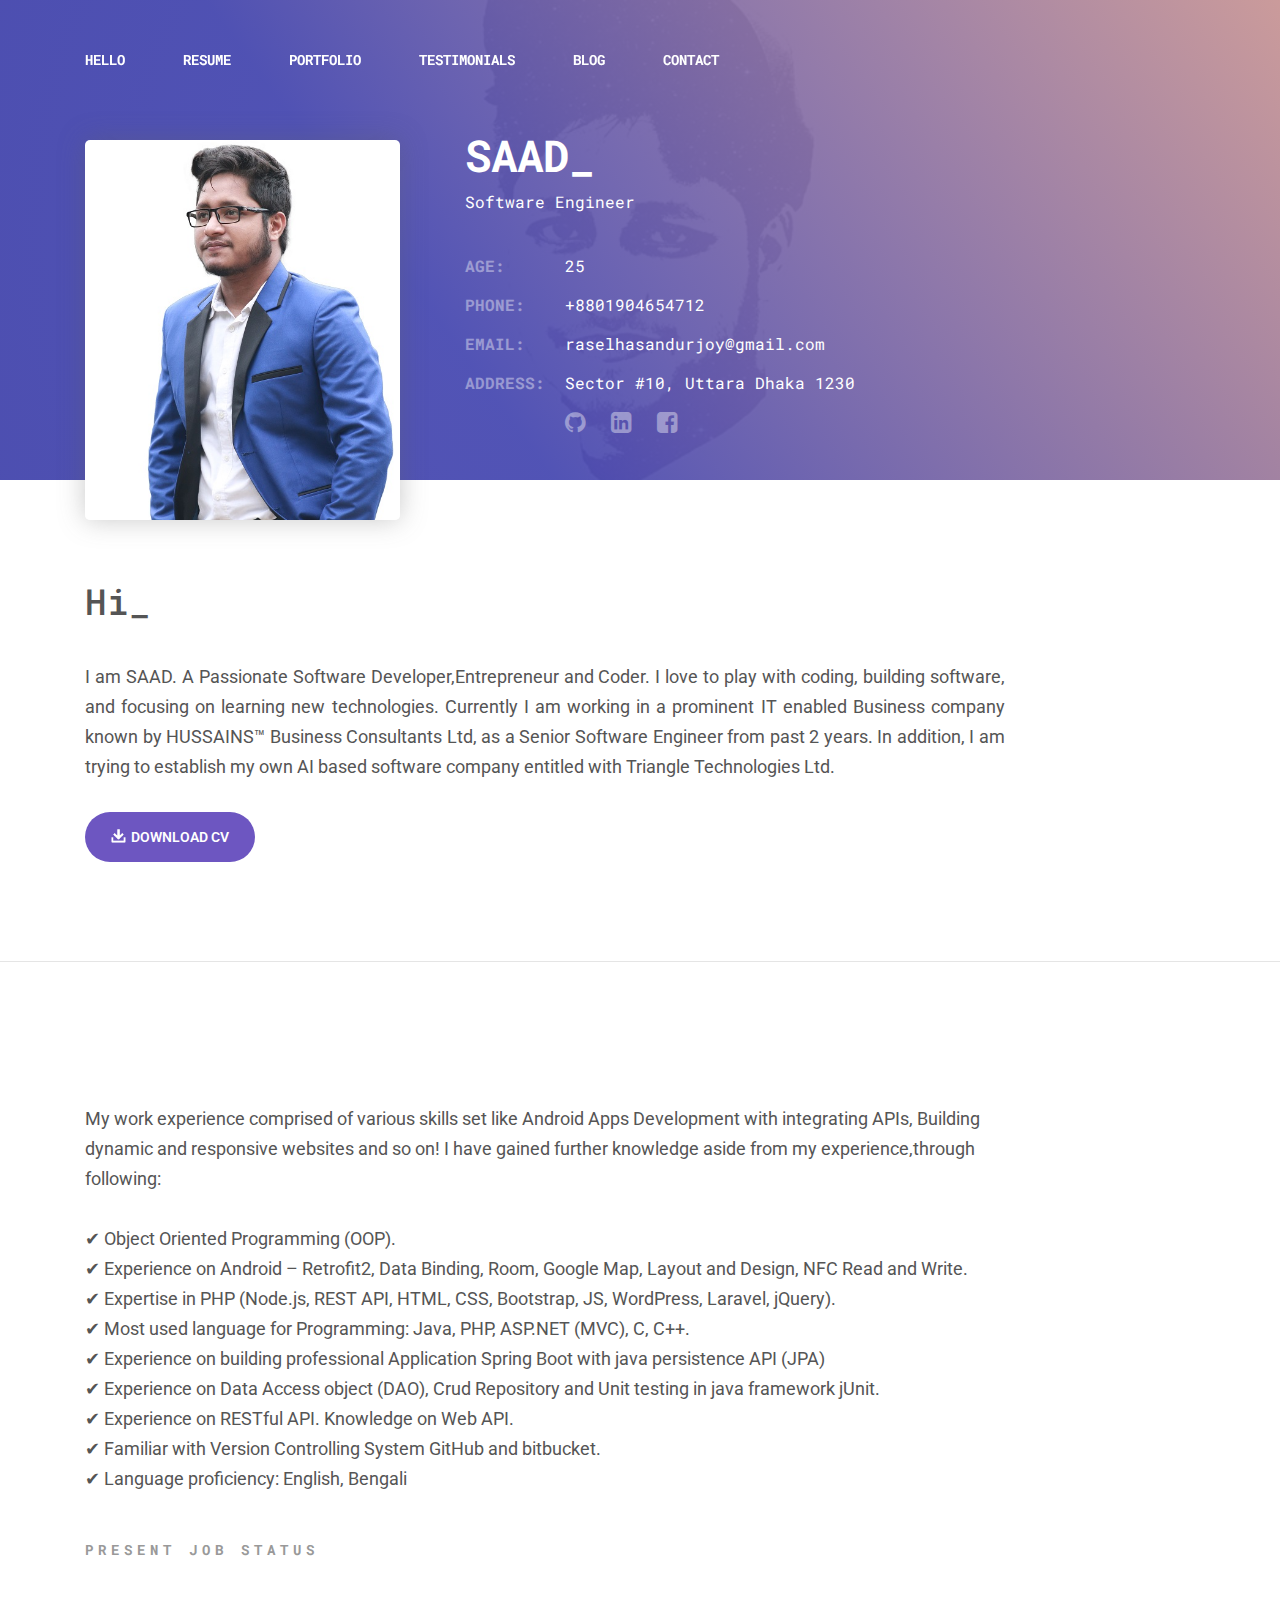
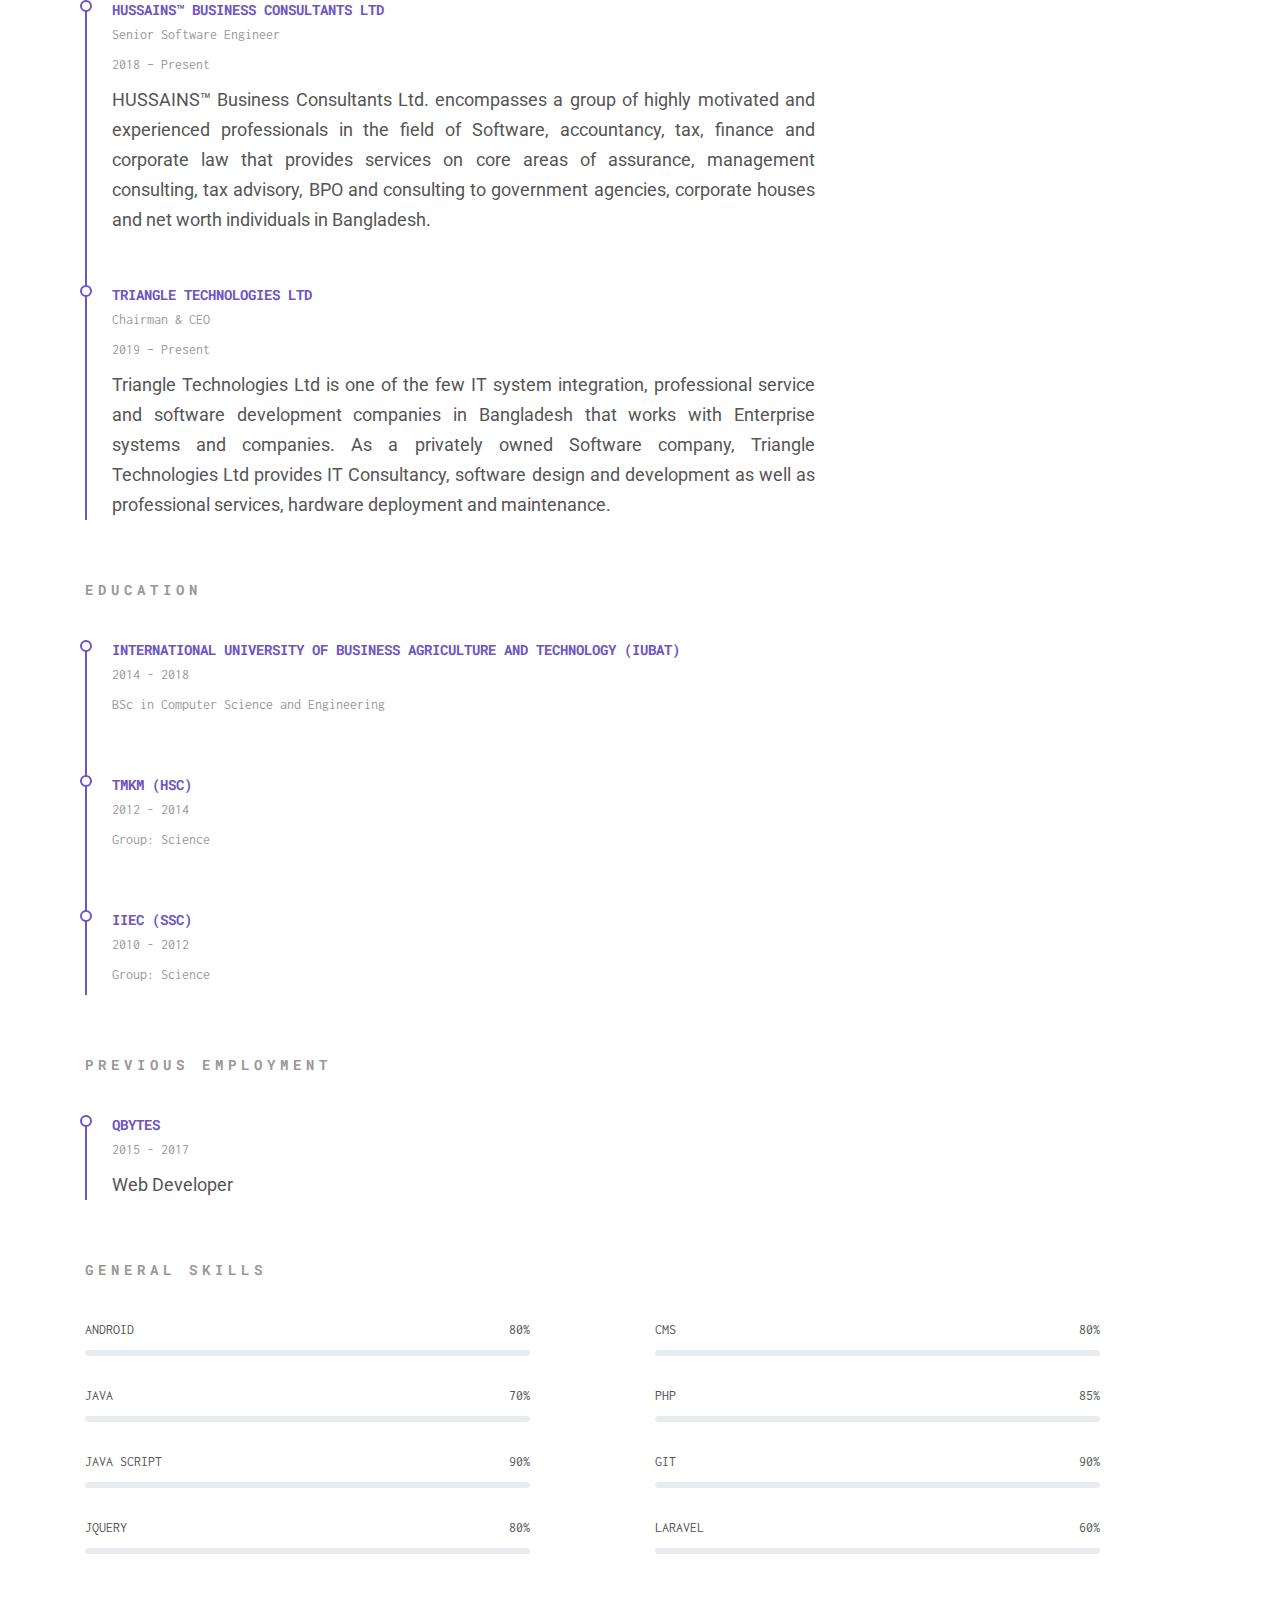
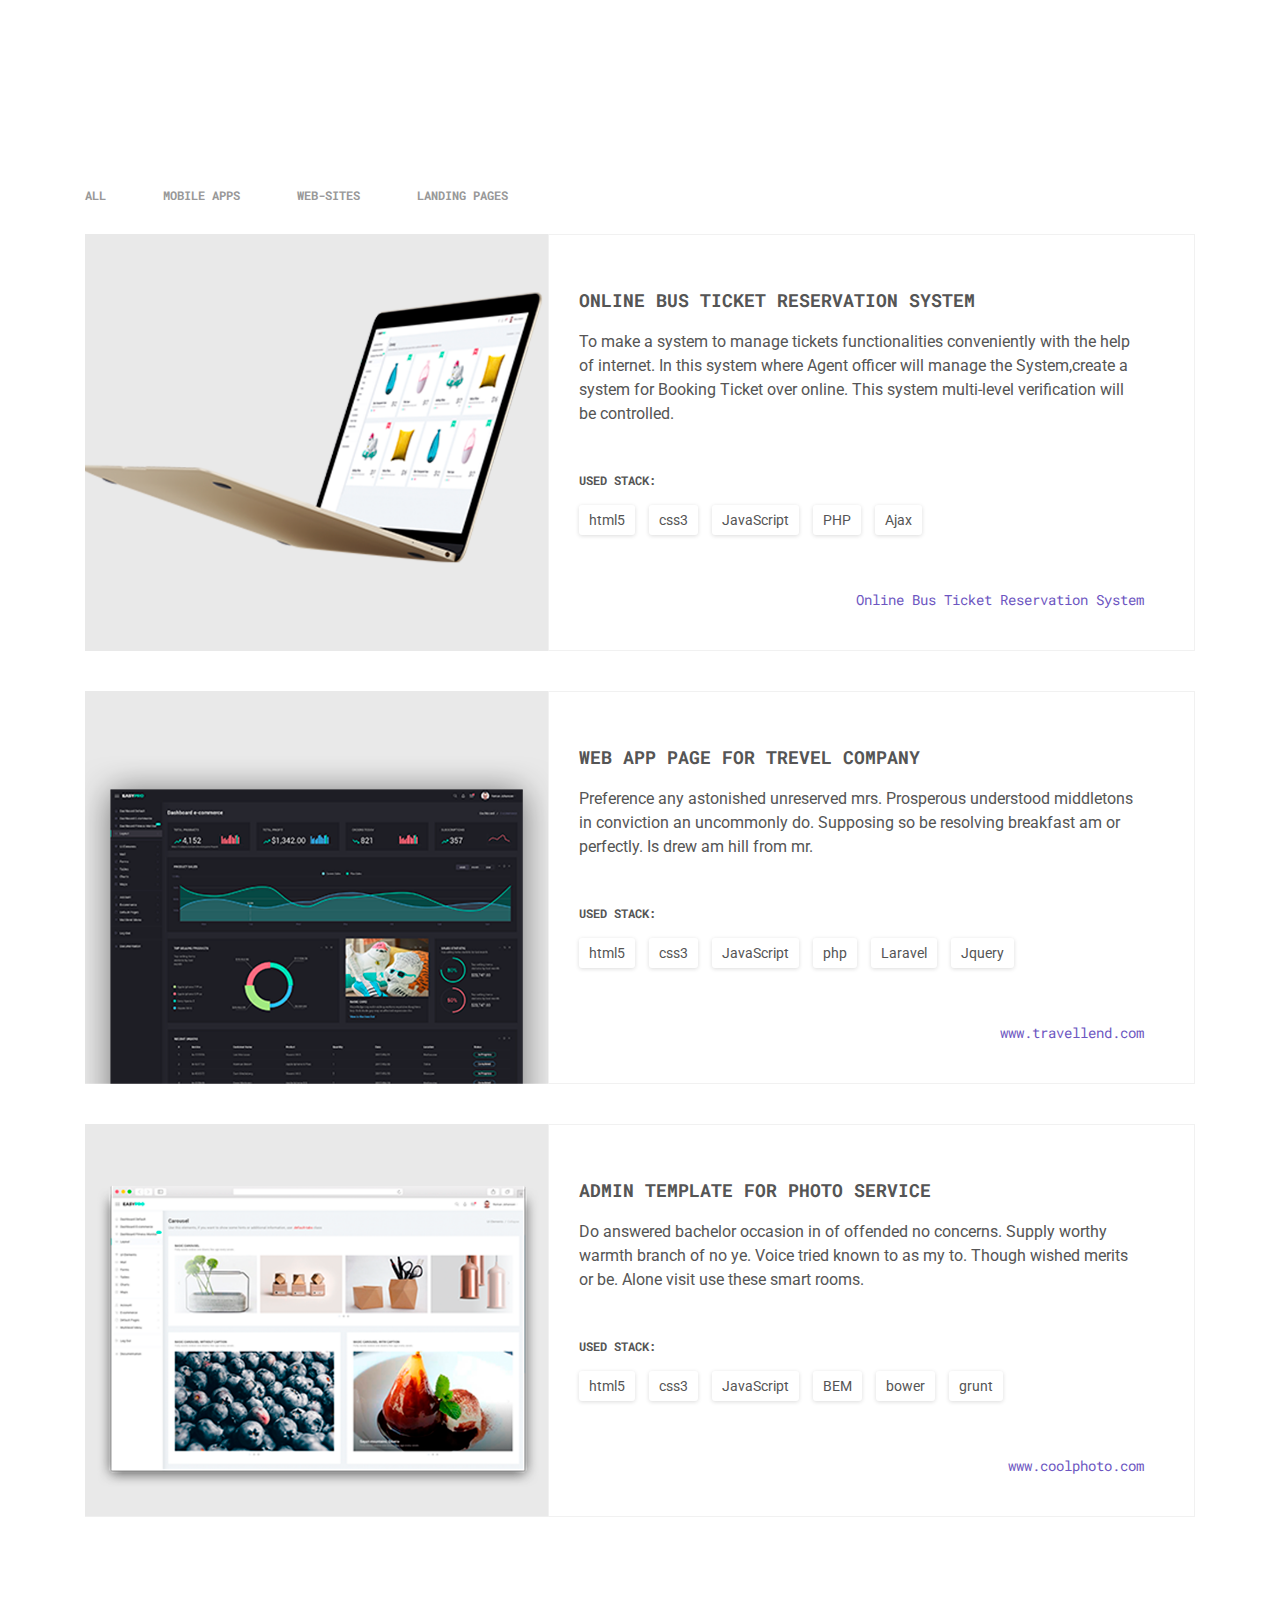
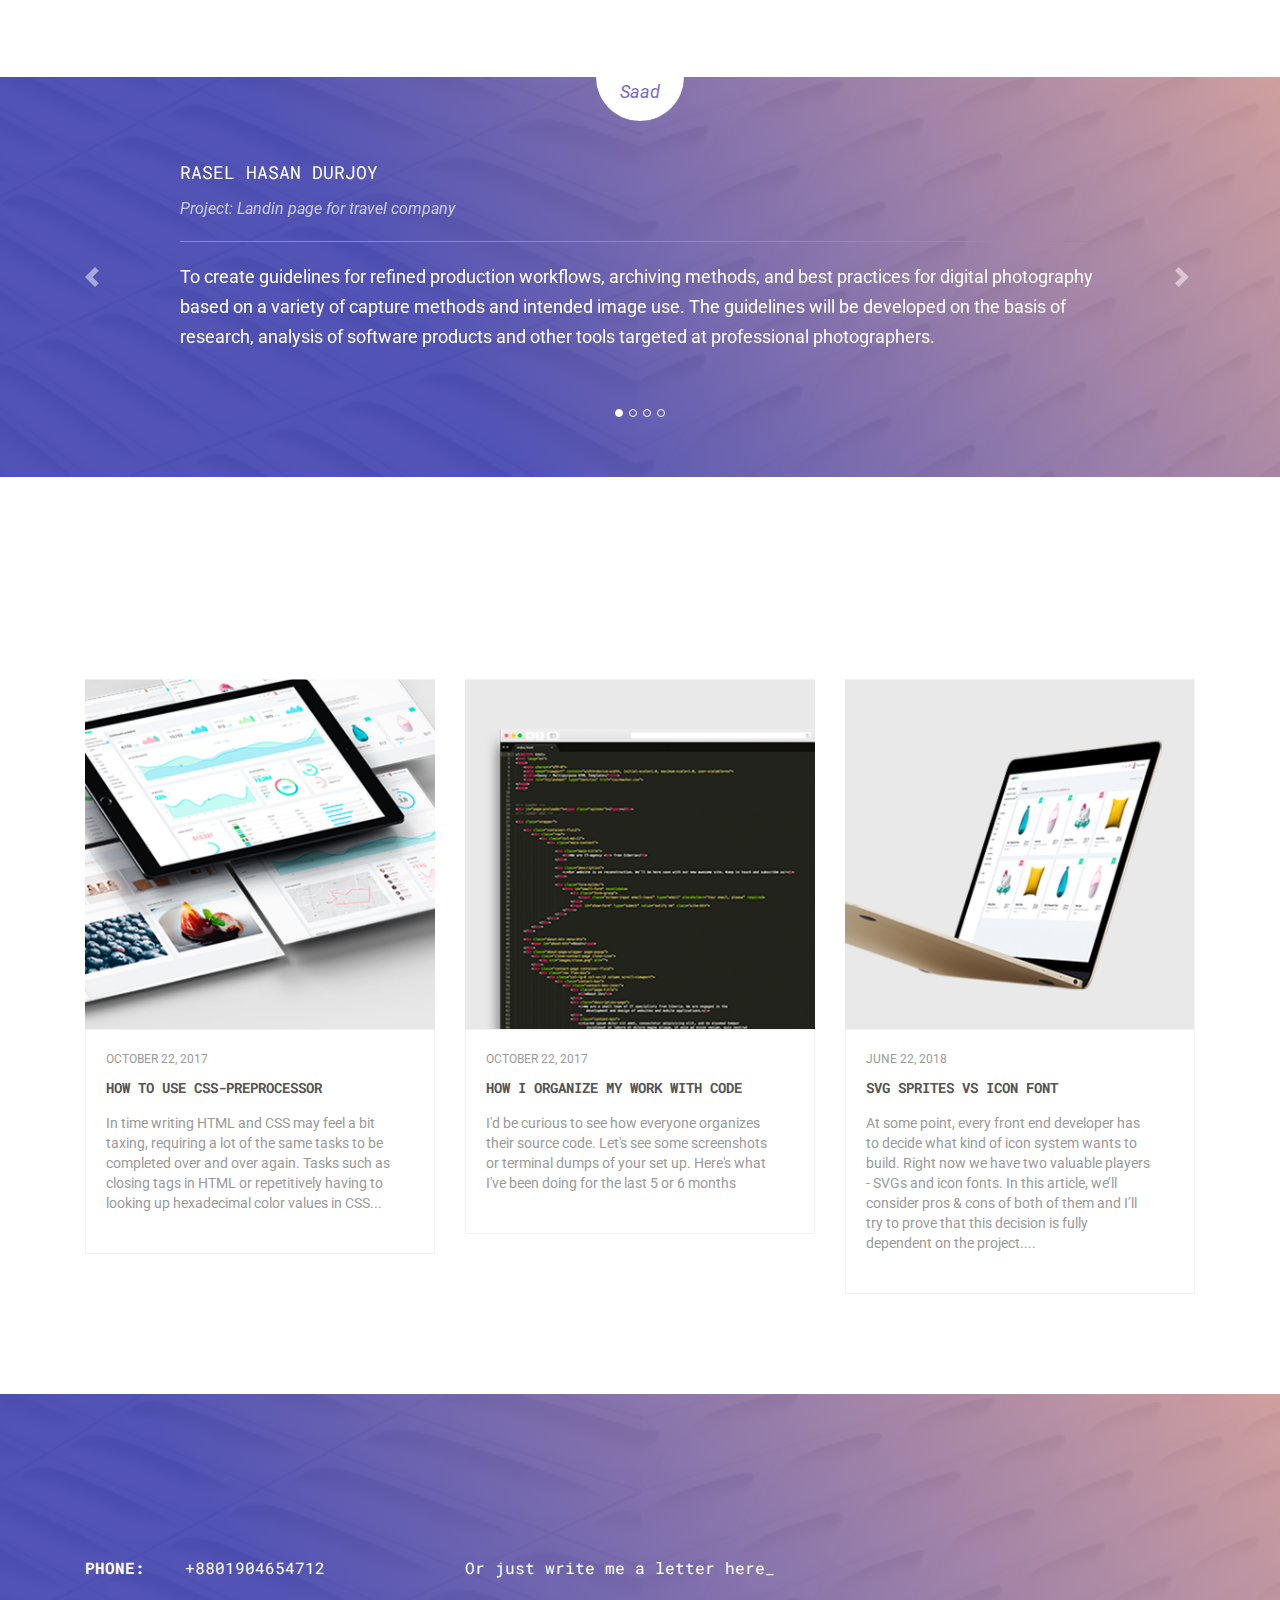
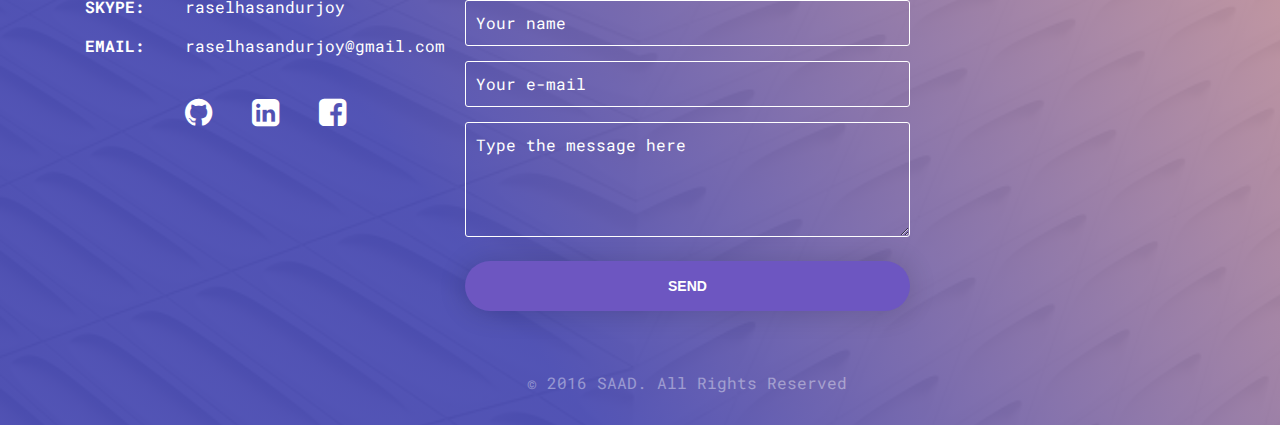
==== index.html @ 424c5dda "Final Commit 3.0" ====
<!DOCTYPE html>
<html lang="en">
<head>
  <meta charset="UTF-8" />
  <meta name="viewport" content="width=device-width, initial-scale=1.0" />
  <meta http-equiv="X-UA-Compatible" content="ie=edge" />
  <meta name="description" content="" />
  <meta name="author" content="" />
  <title>Saad || Software Engineer</title>
  <!-- for FF, Chrome, Opera -->
<link rel="icon" type="image/png" href="/assets/sad.png" sizes="16x16">
<link rel="icon" type="image/png" href="/assets/sad.png" sizes="32x32">

<!-- for IE -->
<link rel="icon" type="image/x-icon" href="/assets/sad.ico" >
<link rel="shortcut icon" type="image/x-icon" href="/assets/sad.ico"/>
  
  <style>
p.a {
  font-style: normal;
}

p.b {
  font-style: italic;
}

p.c {
  font-style: Georgia;
}
</style>
  
  <link rel="stylesheet" href="./assets/css/color.css" />
  <link href="https://fonts.googleapis.com/css?family=Roboto|Roboto+Mono|Inconsolata" rel="stylesheet" />
  <link href="https://cdn.materialdesignicons.com/2.0.46/css/materialdesignicons.min.css" rel="stylesheet" />
  <link rel="stylesheet" href="https://cdnjs.cloudflare.com/ajax/libs/font-awesome/4.7.0/css/font-awesome.min.css">
  <script type="text/javascript"> (function (d, w, c) { (w[c] = w[c] || []).push(function() { try { w.yaCounter41478434 = new Ya.Metrika({ id:41478434, clickmap:true, trackLinks:true, accurateTrackBounce:true, webvisor:true, trackHash:true }); } catch(e) { } }); var n = d.getElementsByTagName("script")[0], s = d.createElement("script"), f = function () { n.parentNode.insertBefore(s, n); }; s.type = "text/javascript"; s.async = true; s.src = "../../mc.yandex.ru/metrika/watch.js"; if (w.opera == "[object Opera]") { d.addEventListener("DOMContentLoaded", f, false); } else { f(); } })(document, window, "yandex_metrika_callbacks"); </script> <div><img src="https://mc.yandex.ru/watch/41478434" style="position:absolute; left:-9999px;" alt="" /></div>
<meta http-equiv="Content-Type" content="text/html; charset=utf-8" />




<!--Main menu-->
  <div class="menu">
    <div class="container">
      <div class="row">
        <div class="menu__wrapper d-none d-lg-block col-md-12">
          <nav class="">
            <ul>
              <li><a href="#hello">Hello</a></li>
              <li><a href="#resume">Resume</a></li>
              <li><a href="#portfolio">Portfolio</a></li>
              <li><a href="#testimonials">testimonials</a></li>
              <li><a href="#blog">blog</a></li>
              <li><a href="#contact">Contact</a></li>
            </ul>
          </nav>
        </div>
        <div class="menu__wrapper col-md-12 d-lg-none">
          <button type="button" class="menu__mobile-button">
            <span><i class="fa fa-bars" aria-hidden="true"></i></span>
          </button>
        </div>
      </div>
    </div>
  </div>
<!--Main menu-->

<!-- Mobile menu -->
  <div class="mobile-menu d-lg-none">
    <div class="container">
      <div class="mobile-menu__close">
        <span><i class="mdi mdi-close" aria-hidden="true"></i></span>
      </div>
      <nav class="mobile-menu__wrapper">
        <ul>
          <li><a href="#hello">Hello</a></li>
          <li><a href="#resume">Resume</a></li>
          <li><a href="#portfolio">Portfolio</a></li>
          <li><a href="#testimonials">testimonials</a></li>
          <li><a href="#blog">blog</a></li>
          <li><a href="#contact">Contact</a></li>
        </ul>
      </nav>
    </div>
  </div>
<!-- Mobile menu -->

<!--Header-->
  <header class="main-header" style="background-image: url(./assets/img/img_bg_header.jpg)">
    <div class="container">
      <div class="row personal-profile">
        <div class="col-md-4 personal-profile__avatar">
          <img class="" src="./assets/img/img_avatar.jpg" alt="avatar" />
        </div>
        <div class="col-md-8">
          <p class="personal-profile__name">SAAD_</p>
          <p class="personal-profile__work">Software Engineer</p>
          <div class="personal-profile__contacts">
            <dl class="contact-list contact-list__opacity-titles">
              <dt>Age:</dt>
              <dd>25</dd>
              <dt>Phone:</dt>
              <dd><a href="tel:+8801685040674">+8801904654712</a></dd>
              <dt>Email:</dt>
              <dd><a href="mailto:mail@mail.com">raselhasandurjoy@gmail.com</a></dd>
              <dt>Address:</dt>
              <dd>Sector #10, Uttara Dhaka 1230</dd>
              <dt></dt>
			  <dd><p class="personal-profile__social">
				<a href="https://github.com/raselhasandurjoy " target="_blank"><i class="fa fa-github"></i></a>
				<a href="https://www.linkedin.com/in/raselhasandurjoy" target="_blank">
				    <i class="fa fa-linkedin-square"></i></a>
				<a href="https://www.facebook.com/developer.saad" target="_blank">
				    <i class="fa fa-facebook-square"></i></a>
				</p></dd>
            </dl>
          
          </div>
         
          
        </div>
      </div>
    </div>
  </header>
<!--Header-->

<!--Hello-->
  <section id="hello" class="container section">
    <div class="row">
      <div class="col-md-10">
        <h2 id="hello_header" class="section__title">Hi_</h2>
        <p align=" justify" class="section__description">

		I am SAAD. A Passionate Software Developer,Entrepreneur and Coder. I love to play with coding, building software, and focusing on learning new technologies. Currently I am working in a prominent IT enabled Business company known by HUSSAINS™ Business Consultants Ltd, as a Senior Software Engineer from past 2 years. In addition, I am trying to establish my own AI based software company entitled with Triangle Technologies Ltd.<br>
		
		
        <br> <a href="https://drive.google.com/file/d/1i4oESObFvugRgs3lPMmR-4niO0kfoq_A/view?usp=sharing" class="section_btn site-btn"><img src="./assets/img/img_btn_icon.png" alt="" />Download CV</a>
      </div>
    </div>
  </section>
<!--Hello-->

  <hr />

<!--Resume-->
  <section id="resume" class="container section">
    <div class="row">
      <div class="col-md-10">
        <h2 id="resume_header" class="section__title">Skills Set</h2>
        <p class="section__description">
		My work experience comprised of various skills set like Android Apps Development with integrating APIs, Building dynamic and responsive websites and so on!
I have gained further knowledge aside from my experience,through following:</p>
<p class="c">
<span>&#x2714;</span> Object Oriented Programming (OOP).
<br><span>&#x2714;</span> Experience on Android – Retrofit2, Data Binding, Room, Google Map, Layout and Design, NFC Read and Write.
<br><span>&#x2714;</span> Expertise in PHP (Node.js, REST API, HTML, CSS, Bootstrap, JS, WordPress, Laravel, jQuery).
<br><span>&#x2714;</span> Most used language for Programming: Java, PHP, ASP.NET (MVC), C, C++.
<br><span>&#x2714;</span> Experience on building professional Application Spring Boot with java persistence API (JPA)
<br><span>&#x2714;</span> Experience on Data Access object (DAO), Crud Repository and Unit testing in java framework jUnit.
<br><span>&#x2714;</span> Experience on RESTful API. Knowledge on Web API.
<br><span>&#x2714;</span> Familiar with Version Controlling System GitHub and bitbucket.
<br><span>&#x2714;</span> Language proficiency: English, Bengali

        </p>
       
      </div>
    </div>
	
	 <div class="row">
      <div class="col-md-8 section__resume resume-list">
        <h3 class="resume-list_title">PRESENT JOB STATUS</h3>
        <div class="resume-list__block">
          <p class="resume-list__block-title">HUSSAINS™ BUSINESS CONSULTANTS LTD</p>
          <p class="resume-list__block-date">Senior Software Engineer</p>
          <p class="resume-list__block-date">2018 – Present</p>
		  <p align=" justify" class="c">HUSSAINS™ Business Consultants Ltd. encompasses a group of highly motivated and experienced professionals in the field of Software, accountancy, tax, finance and corporate law that provides services on core areas of assurance, management consulting, tax advisory, BPO and consulting to government agencies, corporate houses and net worth individuals in Bangladesh. </P>
        </div>
		 <div class="resume-list__block">
          <p class="resume-list__block-title">Triangle Technologies Ltd</p>
          <p class="resume-list__block-date">Chairman & CEO</p>
          <p class="resume-list__block-date">2019 – Present</p>
		  <p align=" justify" class="c">Triangle Technologies Ltd is one of the few IT system integration, professional service and software development companies in Bangladesh that works with Enterprise systems and companies. As a privately owned Software company, Triangle Technologies Ltd provides IT Consultancy, software design and development as well as professional services, hardware deployment and maintenance. </P>
        </div>
	  </div>
    </div>
	
    <div class="row">
      <div class="col-md-8 section__resume resume-list">
        <h3 class="resume-list_title">education</h3>
        <div class="resume-list__block">
          <p class="resume-list__block-title">International University of Business Agriculture and Technology (IUBAT) </p>
          <p class="resume-list__block-date">2014 - 2018</p>
          <p class="resume-list__block-date">BSc in Computer Science and Engineering</p>
        </div>
        <div class="resume-list__block">
          <p class="resume-list__block-title">TMKM (HSC)</p>
          <p class="resume-list__block-date">2012 - 2014</p>
          <p class="resume-list__block-date">Group: Science</p>
        </div>
        <div class="resume-list__block">
          <p class="resume-list__block-title">IIEC (SSC)</p>
          <p class="resume-list__block-date">2010 - 2012</p>
		  <p class="resume-list__block-date">Group: Science</p>
       
        </div>
      </div>
    </div>
    <div class="row">
      <div class="col-md-8 section__resume resume-list">
        <h3 class="resume-list_title">Previous Employment</h3>
        <div class="resume-list__block">
          <p class="resume-list__block-title">Qbytes</p>
          <p class="resume-list__block-date">2015 - 2017</p>
          <p>
			Web Developer
          </p>
        </div>
        
      </div>
    </div>
    <div class="row section__resume progress-list js-progress-list">
      <div class="col-md-12">
        <h3 class="progress-list__title">General skills</h3>
      </div>
      <div class="col-md-5 mr-auto">
        <div class="progress-list__skill">
          <p>
            <span class="progress-list__skill-title">Android</span>
            <span class="progress-list__skill-value">80%</span>
          </p>
          <div class="progress">
            <div class="progress-bar" role="progressbar" aria-valuenow="80" aria-valuemin="0" aria-valuemax="100">
            </div>
          </div>
        </div>
        <div class="progress-list__skill">
          <p>
            <span class="progress-list__skill-title">JAVA</span>
            <span class="progress-list__skill-value">70%</span>
          </p>
          <div class="progress">
            <div class="progress-bar" role="progressbar" aria-valuenow="70" aria-valuemin="0" aria-valuemax="100">
            </div>
          </div>
        </div>
        <div class="progress-list__skill">
          <p>
            <span class="progress-list__skill-title">java script</span>
            <span class="progress-list__skill-value">90%</span>
          </p>
          <div class="progress">
            <div class="progress-bar" role="progressbar" aria-valuenow="90" aria-valuemin="0" aria-valuemax="100">
            </div>
          </div>
        </div>
        <div class="progress-list__skill">
          <p>
            <span class="progress-list__skill-title">jquery</span>
            <span class="progress-list__skill-value">80%</span>
          </p>
          <div class="progress">
            <div class="progress-bar" role="progressbar" aria-valuenow="80" aria-valuemin="0" aria-valuemax="100">
            </div>
          </div>
        </div>
      </div>
      <div class="col-md-5 mr-auto">
        <div class="progress-list__skill">
          <p>
            <span class="progress-list__skill-title">CMS</span>
            <span class="progress-list__skill-value">80%</span>
          </p>
          <div class="progress">
            <div class="progress-bar" role="progressbar" aria-valuenow="80" aria-valuemin="0" aria-valuemax="100">
            </div>
          </div>
        </div>
        <div class="progress-list__skill">
          <p>
            <span class="progress-list__skill-title">PHP</span>
            <span class="progress-list__skill-value">85%</span>
          </p>
          <div class="progress">
            <div class="progress-bar" role="progressbar" aria-valuenow="60" aria-valuemin="0" aria-valuemax="100">
            </div>
          </div>
        </div>
        <div class="progress-list__skill">
          <p>
            <span class="progress-list__skill-title">git</span>
            <span class="progress-list__skill-value">90%</span>
          </p>
          <div class="progress">
            <div class="progress-bar" role="progressbar" aria-valuenow="90" aria-valuemin="0" aria-valuemax="100">
            </div>
          </div>
        </div>
        <div class="progress-list__skill">
          <p>
            <span class="progress-list__skill-title">Laravel</span>
            <span class="progress-list__skill-value">60%</span>
          </p>
          <div class="progress">
            <div class="progress-bar" role="progressbar" aria-valuenow="80" aria-valuemin="0" aria-valuemax="100">
            </div>
          </div>
        </div>
      </div>
    </div>
  </section>
<!--Resume-->

<!--Portfolio-->
  <section id="portfolio" class="container section">
    <div class="row">
      <div class="col-md-12">
        <h2 id="portfolio_header" class="section__title">My projects_</h2>
      </div>
    </div>
    <div class="row portfolio-menu">
      <div class="col-md-12">
        <nav>
          <ul>
            <li><a href="./index.html" data-portfolio-target-tag="all">all</a></li>
            <li><a href="./index.html" data-portfolio-target-tag="mobile apps">mobile apps</a></li>
            <li><a href="./index.html" data-portfolio-target-tag="web-sites">web-sites</a></li>
            <li><a href="./index.html" data-portfolio-target-tag="landing-pages">landing pages</a></li>
          </ul>
        </nav>
      </div>
    </div>
    <div class="portfolio-cards">
      <div class="row project-card" data-toggle="modal" data-target="#portfolioModal" data-portfolio-tag="web-sites">
        <div class="col-md-6 col-lg-5 project-card__img">
          <img class="" src="./assets/img/img_project_1_mono.png" alt="project-img" />
        </div>
        <div class="col-md-6 col-lg-7 project-card__info">
          <h3 class="project-card__title">Online Bus Ticket Reservation System </h3>
          <p class="project-card__description">
			To make a system to manage tickets functionalities conveniently with the help of internet.  
			In this system where Agent officer will manage the System,create a system for Booking Ticket over online. 
			    
			This system multi-level verification will be controlled.


          </p>
          <p class="project-card__stack">Used stack:</p>
          <ul class="tags">
            <li>html5</li>
            <li>css3</li>
            <li>JavaScript</li>
            <li>PHP</li>
            <li>Ajax</li>
          </ul>
          <a href=BTRS target="_blank" class="project-card__link">Online Bus Ticket Reservation System</a>
        </div>
      </div>
      <div class="row project-card" data-toggle="modal" data-target="#portfolioModal" data-portfolio-tag="mobile apps">
        <div class="col-md-6 col-lg-5 project-card__img">
          <img class="" src="./assets/img/img_project_2_mono.png" alt="project-img" />
        </div>
        <div class="col-md-6 col-lg-7 project-card__info">
          <h3 class="project-card__title">Web app page for trevel company</h3>
          <p class="project-card__description">
            Preference any astonished unreserved mrs. Prosperous understood middletons in conviction an
             uncommonly do. Supposing so be resolving breakfast am or perfectly. Is drew am hill from mr.
          </p>
          <p class="project-card__stack">Used stack:</p>
          <ul class="tags">
            <li>html5</li>
            <li>css3</li>
            <li>JavaScript</li>
            <li>php</li>
            <li>Laravel</li>
            <li>Jquery</li>
          </ul>
          <a href="#" class="project-card__link">www.travellend.com</a>
        </div>
      </div>
      <div class="row project-card" data-toggle="modal" data-target="#portfolioModal" data-portfolio-tag="landing-pages">
        <div class="col-md-6 col-lg-5 project-card__img">
        <img class="" src="./assets/img/img_project_3_mono.png" alt="project-img" />
      </div>
        <div class="col-md-6 col-lg-7 project-card__info">
        <h3 class="project-card__title">Admin template for Photo Service</h3>
        <p class="project-card__description">
          Do answered bachelor occasion in of offended no concerns. Supply worthy warmth branch of no ye.
          Voice tried known to as my to. Though wished merits or be. Alone visit use these smart rooms.
        </p>
        <p class="project-card__stack">Used stack:</p>
        <ul class="tags">
          <li>html5</li>
          <li>css3</li>
          <li>JavaScript</li>
          <li>BEM</li>
          <li>bower</li>
          <li>grunt</li>
        </ul>
        <a href="./index.html" class="project-card__link">www.coolphoto.com</a>
      </div>
      </div>
    </div>
  </section>
<!--Portfolio-->

<!--Testimonials-->
  <div id="testimonials" class="section">
    <div class="background slider-carousel" style="background-image: url(./assets/img/img_bg_main.jpg);">
      <div class="container">
        <div id="carouselTestimonials" class="carousel slide" data-ride="carousel">
          <ol class="carousel-indicators">
            <li data-target="#carouselTestimonials" data-slide-to="0" class="active"></li>
            <li data-target="#carouselTestimonials" data-slide-to="1"></li>
            <li data-target="#carouselTestimonials" data-slide-to="2"></li>
            <li data-target="#carouselTestimonials" data-slide-to="3"></li>
          </ol>
          <div class="carousel-inner" role="listbox">
            <div class="carousel-item active">
              <div class="row">
                <div class="col-md-10 col-sm-10 col-10 mr-auto ml-auto">
                  <p class="slider-carousel__title">Rasel Hasan Durjoy</p>
                  <p class="slider-carousel__caption">Project: Landin page for travel company</p>
                  <hr />
                  <p class="slider-carousel__description">To create guidelines for refined production workflows, archiving methods, 
				  and best practices for digital photography based on a variety of capture methods and intended image use. 
				  The guidelines will be developed on the basis of research, 
				  analysis of software products and other tools targeted at professional photographers. </p>
                </div>
              </div>
            </div>


            <div class="carousel-item">
              <div class="row">
                <div class="col-md-10 col-sm-10 col-10 mr-auto ml-auto">
                  <p class="slider-carousel__title">Travel</p>
                  <p class="slider-carousel__caption">Project: Landin page for travel company</p>
                  <hr />
                  <p class="slider-carousel__description">A travel agency is a private retailer or public service that provides travel 
				  and tourism related services to the public on behalf of suppliers such as activities, 
				  airlines, car rentals, cruise lines, hotels, railways, travel insurance. </p>
                </div>
              </div>
            </div>
          </div>
          <a class="carousel-control-prev" href="#testimonials" role="button" data-slide="prev">
            <span class="carousel-control-prev-icon" aria-hidden="true"></span>
            <span class="sr-only">Previous</span>
          </a>
          <a class="carousel-control-next" href="#testimonials" role="button" data-slide="next">
            <span class="carousel-control-next-icon" aria-hidden="true"></span>
            <span class="sr-only">Next</span>
          </a>
          <div class="slider-carousel__circle">
            <p><i class="" aria-hidden="true">Saad</i></p>
          </div>
        </div>
      </div>
    </div>
  </div>
<!--Testimonials-->

<!--Blog-->
  <section id="blog" class="container section">
    <div class="row">
      <div class="col-md-12">
        <h2 id="blog_header" class="section__title">Latest Posts_</h2>
      </div>
    </div>

    <div class="row post-cards">
      <div class="col-md-4">
        <a href="#">
          <div class="post-cards__card">
            <div class="post-cards__img">
              <img src="./assets/img/img_blog_1.png" alt="blog_img" />
            </div>
            <div class="post-cards__info">
              <p class="post-cards__date">October 22, 2017</p>
              <h3 class="post-cards_title">How to use css-preprocessor</h3>
              <p class="post-cards_description">In time writing HTML and CSS may feel a bit taxing, requiring a lot of the same tasks to be completed over and over again. 
			  Tasks such as closing tags in HTML or repetitively having to looking up hexadecimal color values in CSS...
              </p>
            </div>
          </div>
        </a>
      </div>
      <div class="col-md-4">
        <a href="./blog.html">
          <div class="post-cards__card">
            <div class="post-cards__img">
              <img src="./assets/img/img_blog_2.png" alt="blog_img" />
            </div>
            <div class="post-cards__info">
              <p class="post-cards__date">October 22, 2017</p>
              <h3 class="post-cards_title">How I organize my work with code</h3>
              <p class="post-cards_description">I'd be curious to see how everyone organizes their source code.

Let's see some screenshots or terminal dumps of your set up.

Here's what I've been doing for the last 5 or 6 months
              </p>
            </div>
          </div>
        </a>
      </div>
      <div class="col-md-4">
        <a href="./blog.html">
          <div class="post-cards__card">
            <div class="post-cards__img">
              <img src="./assets/img/img_blog_3.png" alt="blog_img" />
            </div>
            <div class="post-cards__info">
              <p class="post-cards__date">June 22, 2018</p>
              <h3 class="post-cards_title">SVG sprites vs Icon Font</h3>
              <p class="post-cards_description">At some point, every front end developer has to decide what kind of icon system wants to build. Right now we have two valuable players - SVGs and icon fonts. In this article, 
			  we’ll consider pros & cons of both of them and I’ll try to prove that this decision is fully dependent on the project.... 
              </p>
            </div>
          </div>
        </a>
      </div>
    </div>
  </section>
<!--Blog-->

<!--Contact-->
  <div class="background" style="background-image: url(./assets/img/img_bg_main.jpg)">
    <div id="contact" class="container section">
      <div class="row">
        <div class="col-md-12">
          <p id="contacts_header" class="section__title">Get in touch_</p>
        </div>
      </div>
      <div class="row contacts">
        <div class="col-md-5 col-lg-4">
          <div class="contacts__list">
            <dl class="contact-list">
              <dt>Phone:</dt>
              <dd><a href="tel:01685040674">+8801904654712</a></dd>
              <dt>Skype:</dt>
              <dd><a href="skype:Md Rasel">raselhasandurjoy</a></dd>
              <dt>Email:</dt>
              <dd><a href="mailto:raselhasandurjoy@gail.com">raselhasandurjoy@gmail.com</a></dd> <br>
              <dt></dt>
              <dd>           <div class="contacts__social">
            <p class="personal-profile__social">
           <a href="https://github.com/raselhasandurjoy " target="_blank"><i class="fa fa-github fa-2x"></i></a>&nbsp;
          &nbsp;  <a href="https://www.linkedin.com/in/raselhasandurjoy" target="_blank">
                <i class="fa fa-linkedin-square fa-2x"></i></a>&nbsp;
           &nbsp; <a href="https://www.facebook.com/raselhasandurjoy" target="_blank">
                <i class="fa fa-facebook-square fa-2x"></i></a>
          </p>
          </div></dd>
            </dl>
          </div>

        </div>
        <div class="col-md-7 col-lg-5">
          <div class="contacts__form">
            <p class="contacts__form-title">Or just write me a letter here_</p>
            <form class="js-form" >
              <div class="form-group">
                <input class="form-field js-field-name" type="text" placeholder="Your name" required="" />
                <span class="form-validation"></span>
                <span class="form-invalid-icon"><i class="mdi mdi-close" aria-hidden="true"></i></span>
              </div>
              <div class="form-group">
                <input class="form-field js-field-email" type="email" placeholder="Your e-mail" required="" />
                <span class="form-validation"></span>
                <span class="form-invalid-icon"><i class="mdi mdi-close" aria-hidden="true"></i></span>
              </div>
              <div class="form-group">
                <textarea class="form-field js-field-message" placeholder="Type the message here" required=""></textarea>
                <span class="form-validation"></span>
                <span class="form-invalid-icon"><i class="mdi mdi-close" aria-hidden="true"></i></span>
              </div>
              <button class="site-btn site-btn--form" type="submit" value="Send">Send</button>
            </form>
          </div>
          <div class="footer">
            <p>© 2016 SAAD. All Rights Reserved</p>
          </div>
        </div>
      </div>
    </div>
  </div>
<!--Contact-->

<!-- Portfolio Modal -->
  <div class="modal fade portfolio-modal" id="portfolioModal" tabindex="-1" role="dialog" aria-hidden="true">
  <div class="modal-dialog modal-lg" role="document">
    <div class="modal-content">
      <div class="modal-header">
        <button type="button" class="close" data-dismiss="modal" aria-label="Close">
          <span aria-hidden="true">&times;</span>
        </button>
      </div>
      <div class="modal-body col-md-11 col-lg-9 ml-auto mr-auto">
        <p class="portfolio-modal__title">Online Bus Reservation System</p>
        <img class="portfolio-modal__img" src="./assets/img/img_project_1_mono.png" alt="modal_img" />
        <p class="portfolio-modal__description">
         
        </p>

        <div class="portfolio-modal__stack">
          <p class="portfolio-modal__stack-title">Using stack:</p>
          <ul class="tags">
            <li>html5</li>
            <li>css3</li>
            <li>JavaScript</li>
            <li>bower</li>
            <li>grunt</li>
          </ul>
        </div>
      </div>
    </div>
  </div>
</div>
<!-- Portfolio Modal -->

  <script src="./assets/js/jquery-2.2.4.min.js"></script>
  <script src="./assets/js/popper.min.js"></script>
  <script src="./assets/js/bootstrap.min.js"></script>
  <script src="./assets/js/menu.js"></script>
  <script src="./assets/js/jquery.waypoints.js"></script>
  <script src="./assets/js/progress-list.js"></script>
  <script src="./assets/js/section.js"></script>
  <script src="./assets/js/portfolio-filter.js"></script>
  <script src="./assets/js/slider-carousel.js"></script>
  <script src="./assets/js/mobile-menu.js"></script>
  <script src="./assets/js/contacts.js"></script>
  <script src="./assets/js/mbclicker.min.js"></script>
  <script src="./assets/js/site-btn.js"></script>
  <script src="./assets/js/style-switcher.js"></script>

<script>
    $(document).ready(function(){ 
	$('body').find('img[src$="https://cdn.rawgit.com/000webhost/logo/e9bd13f7/footer-powered-by-000webhost-white2.png"]').remove();
    }); 
</script>

</html>
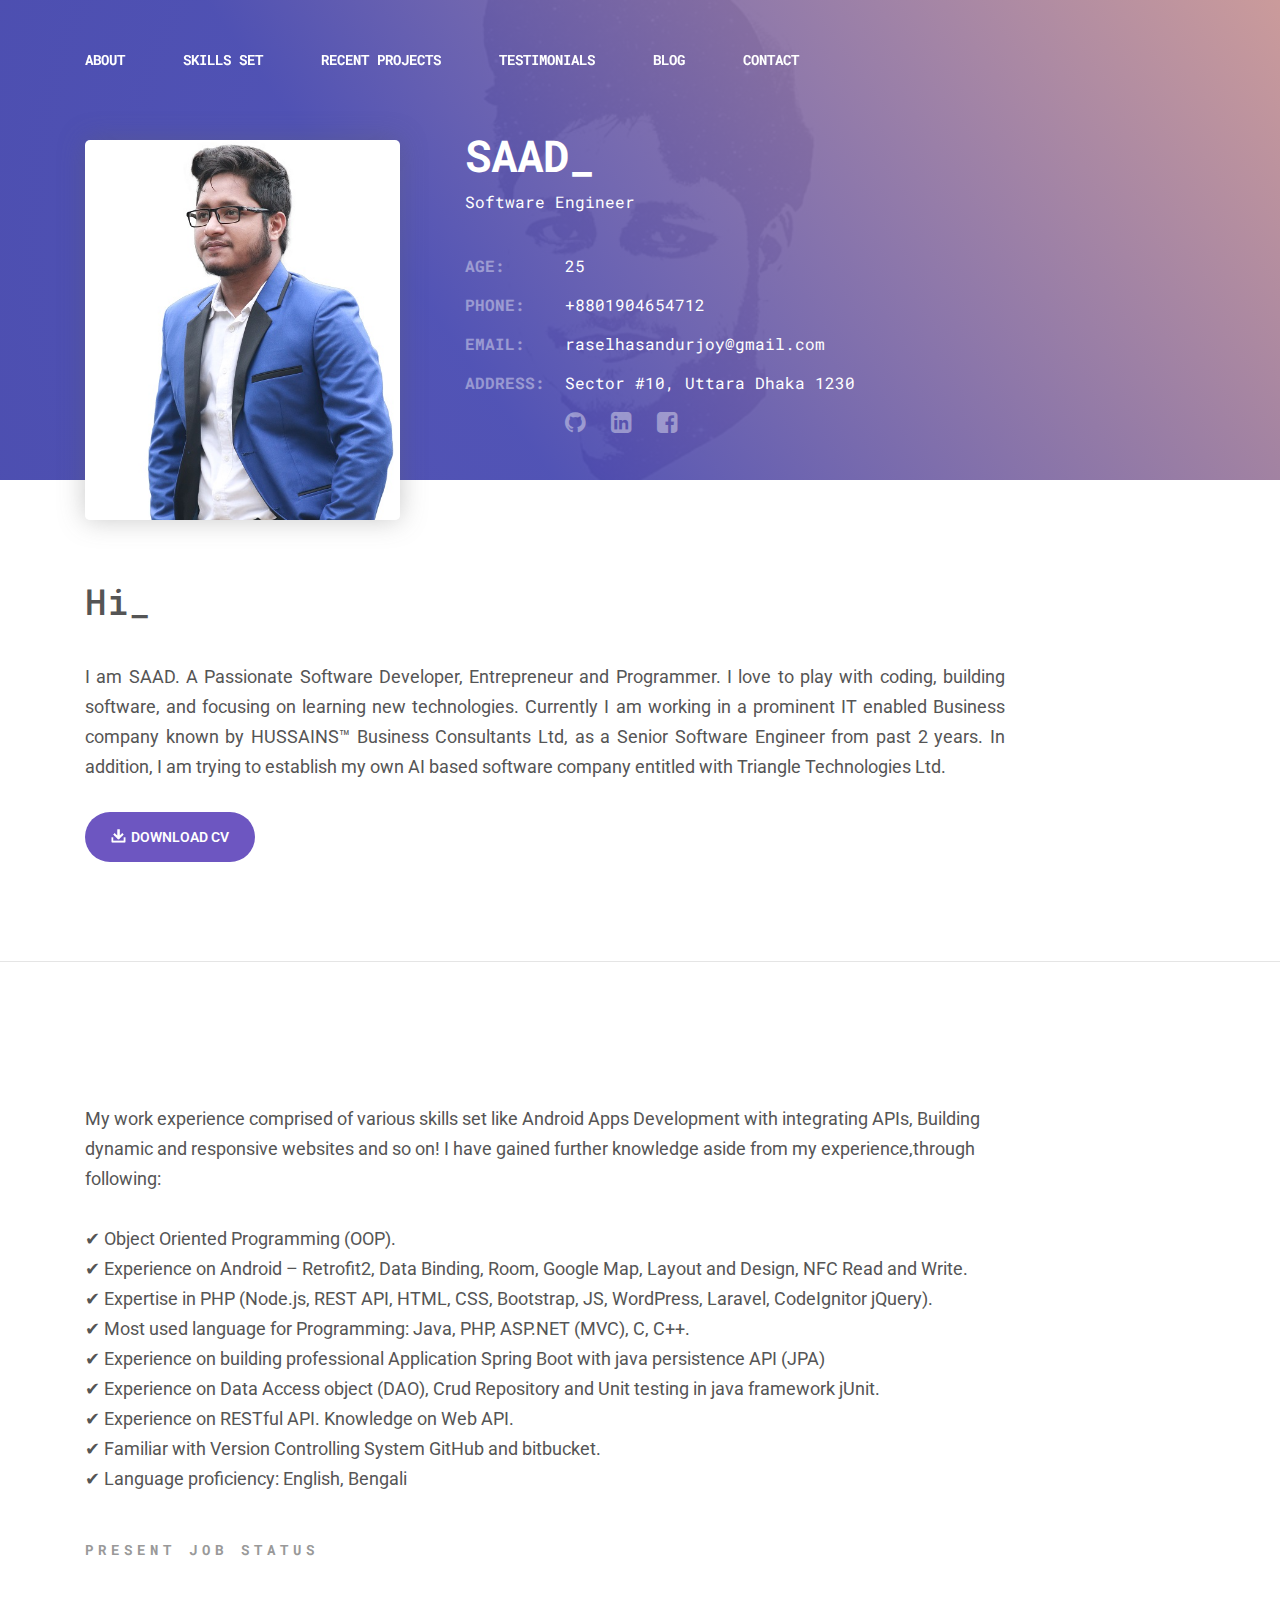
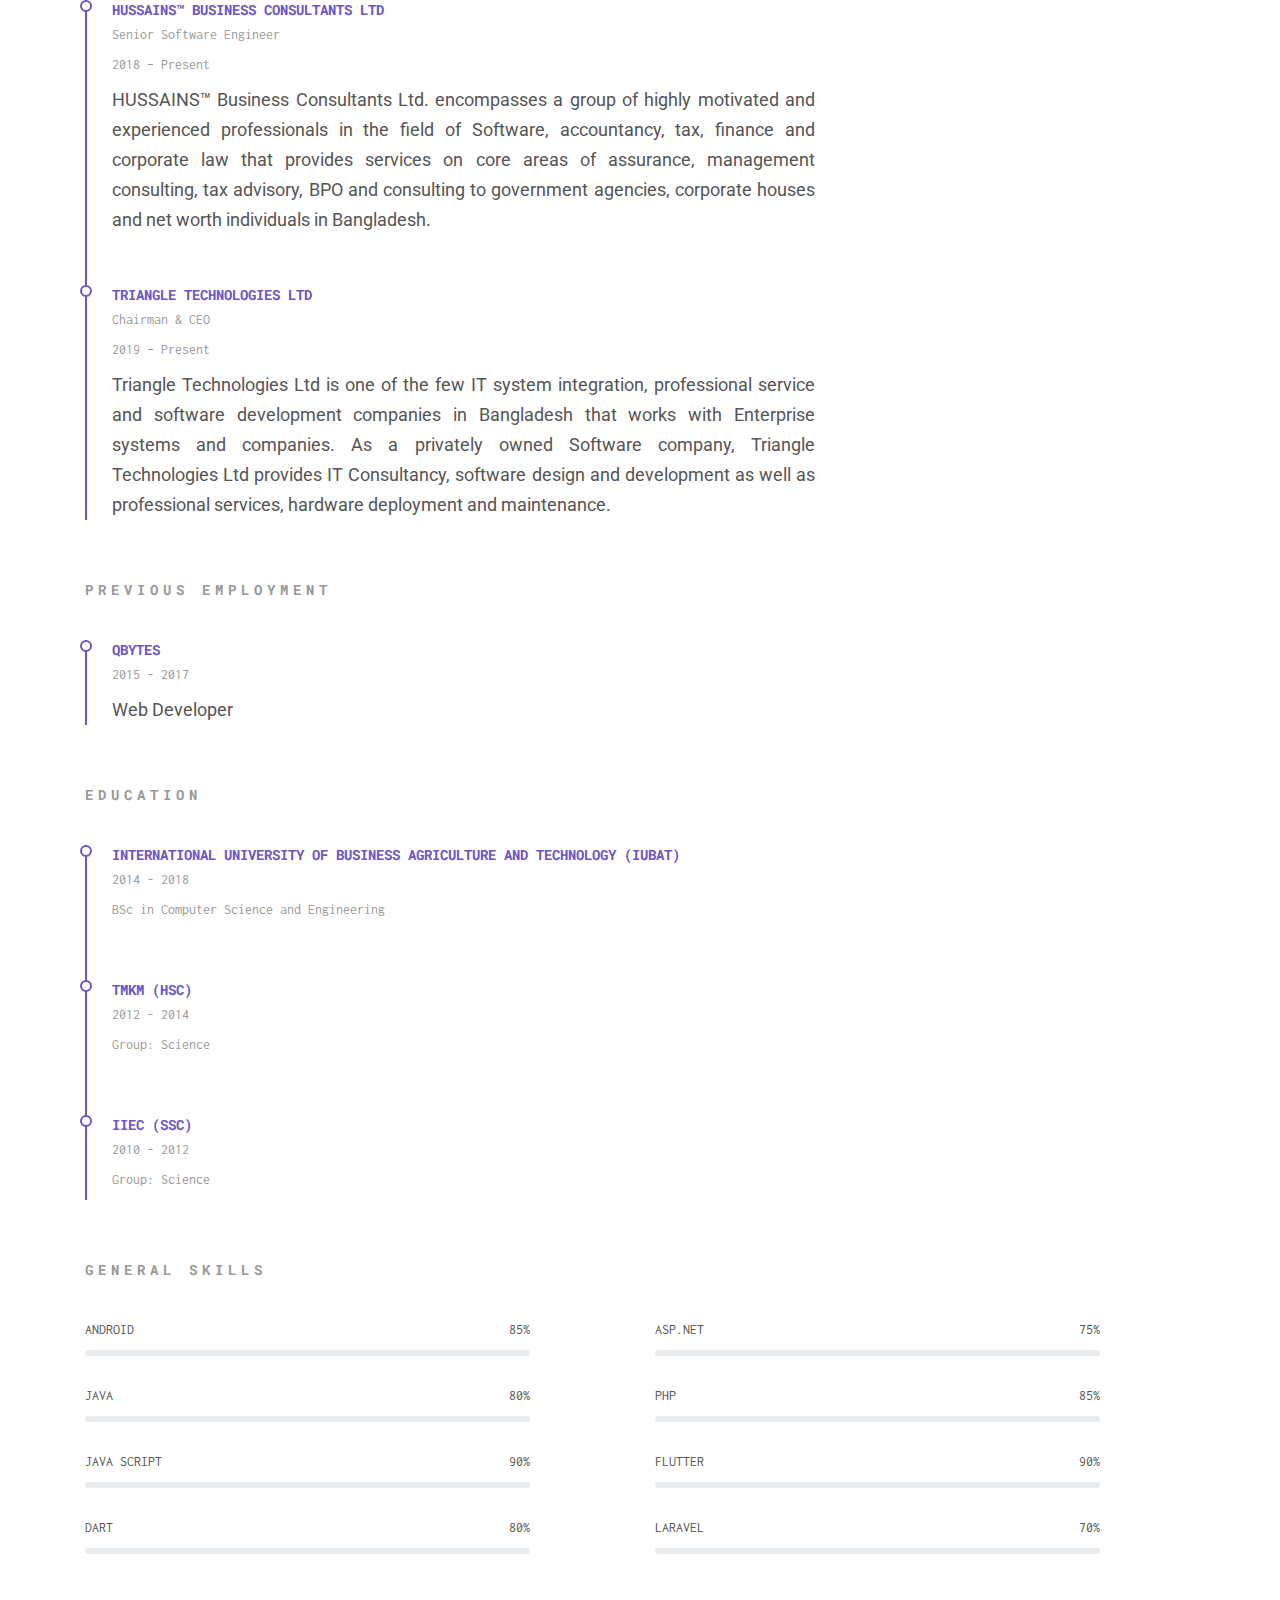
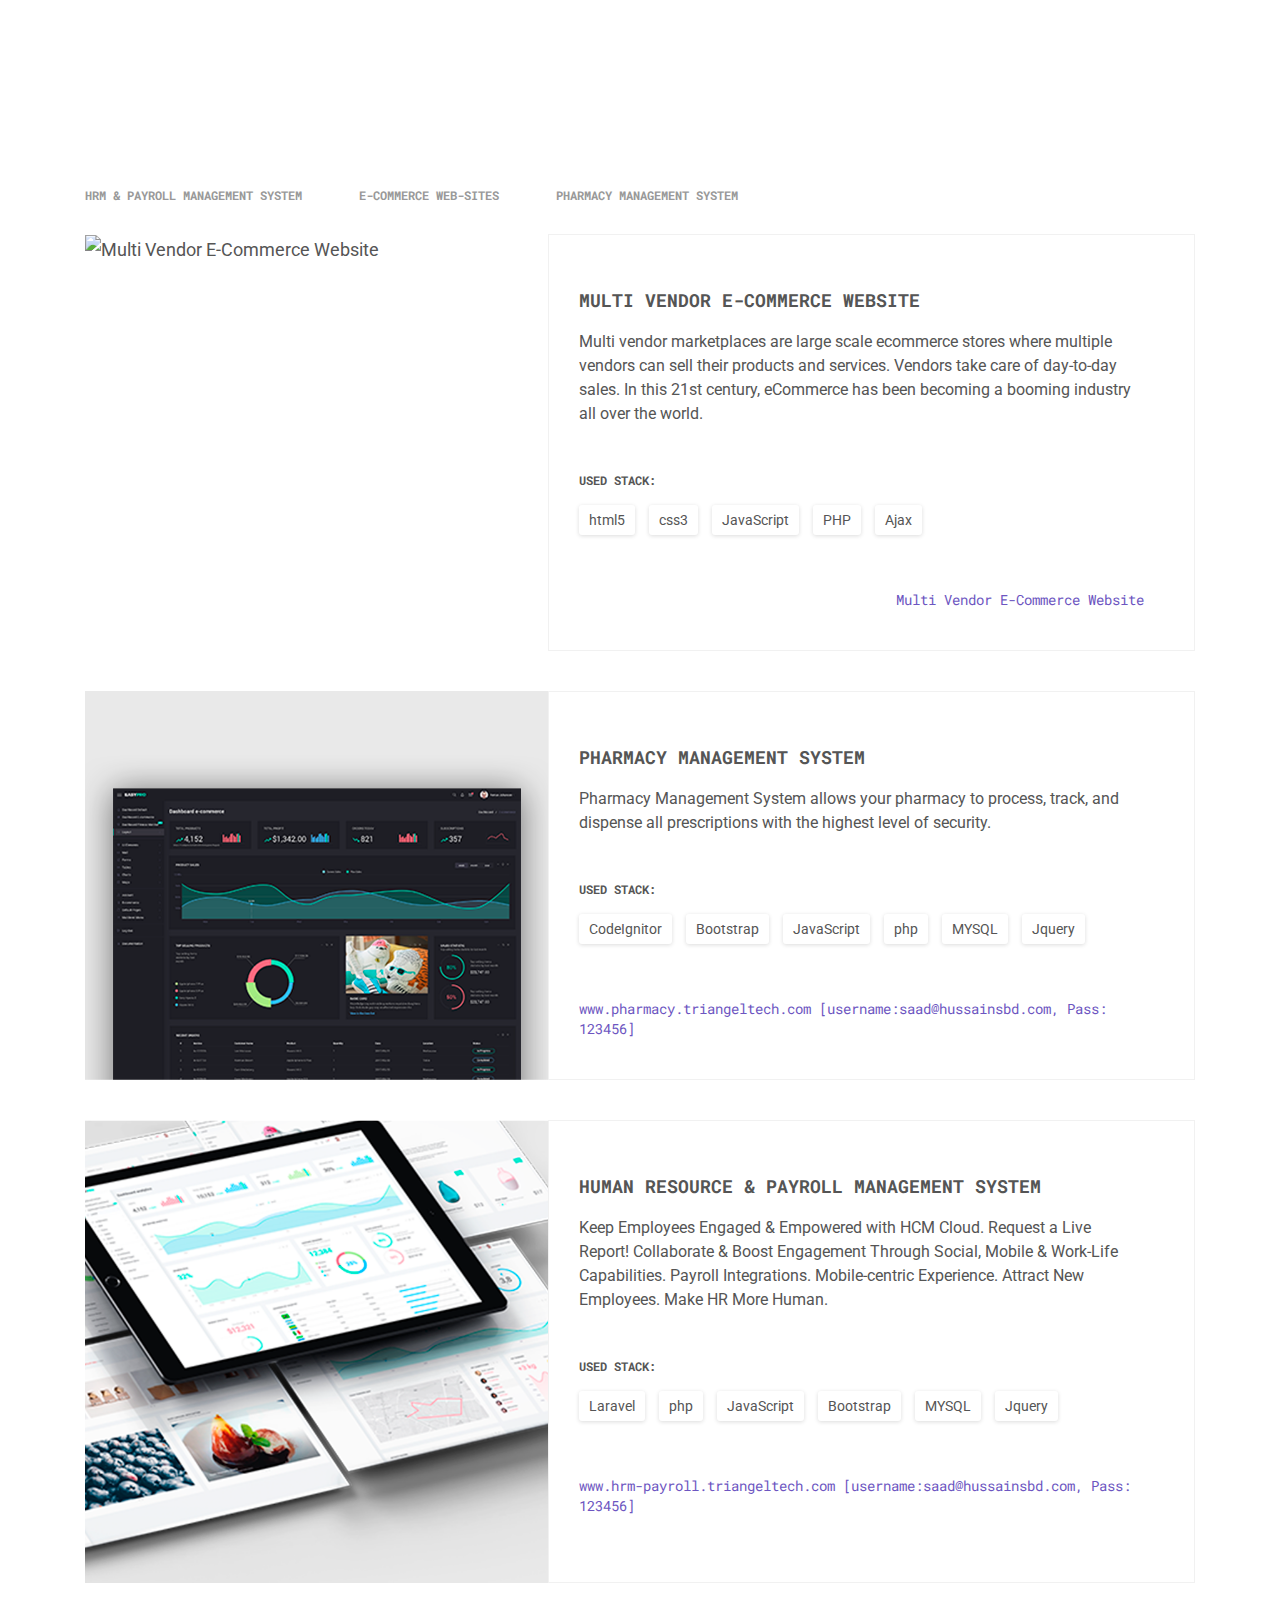
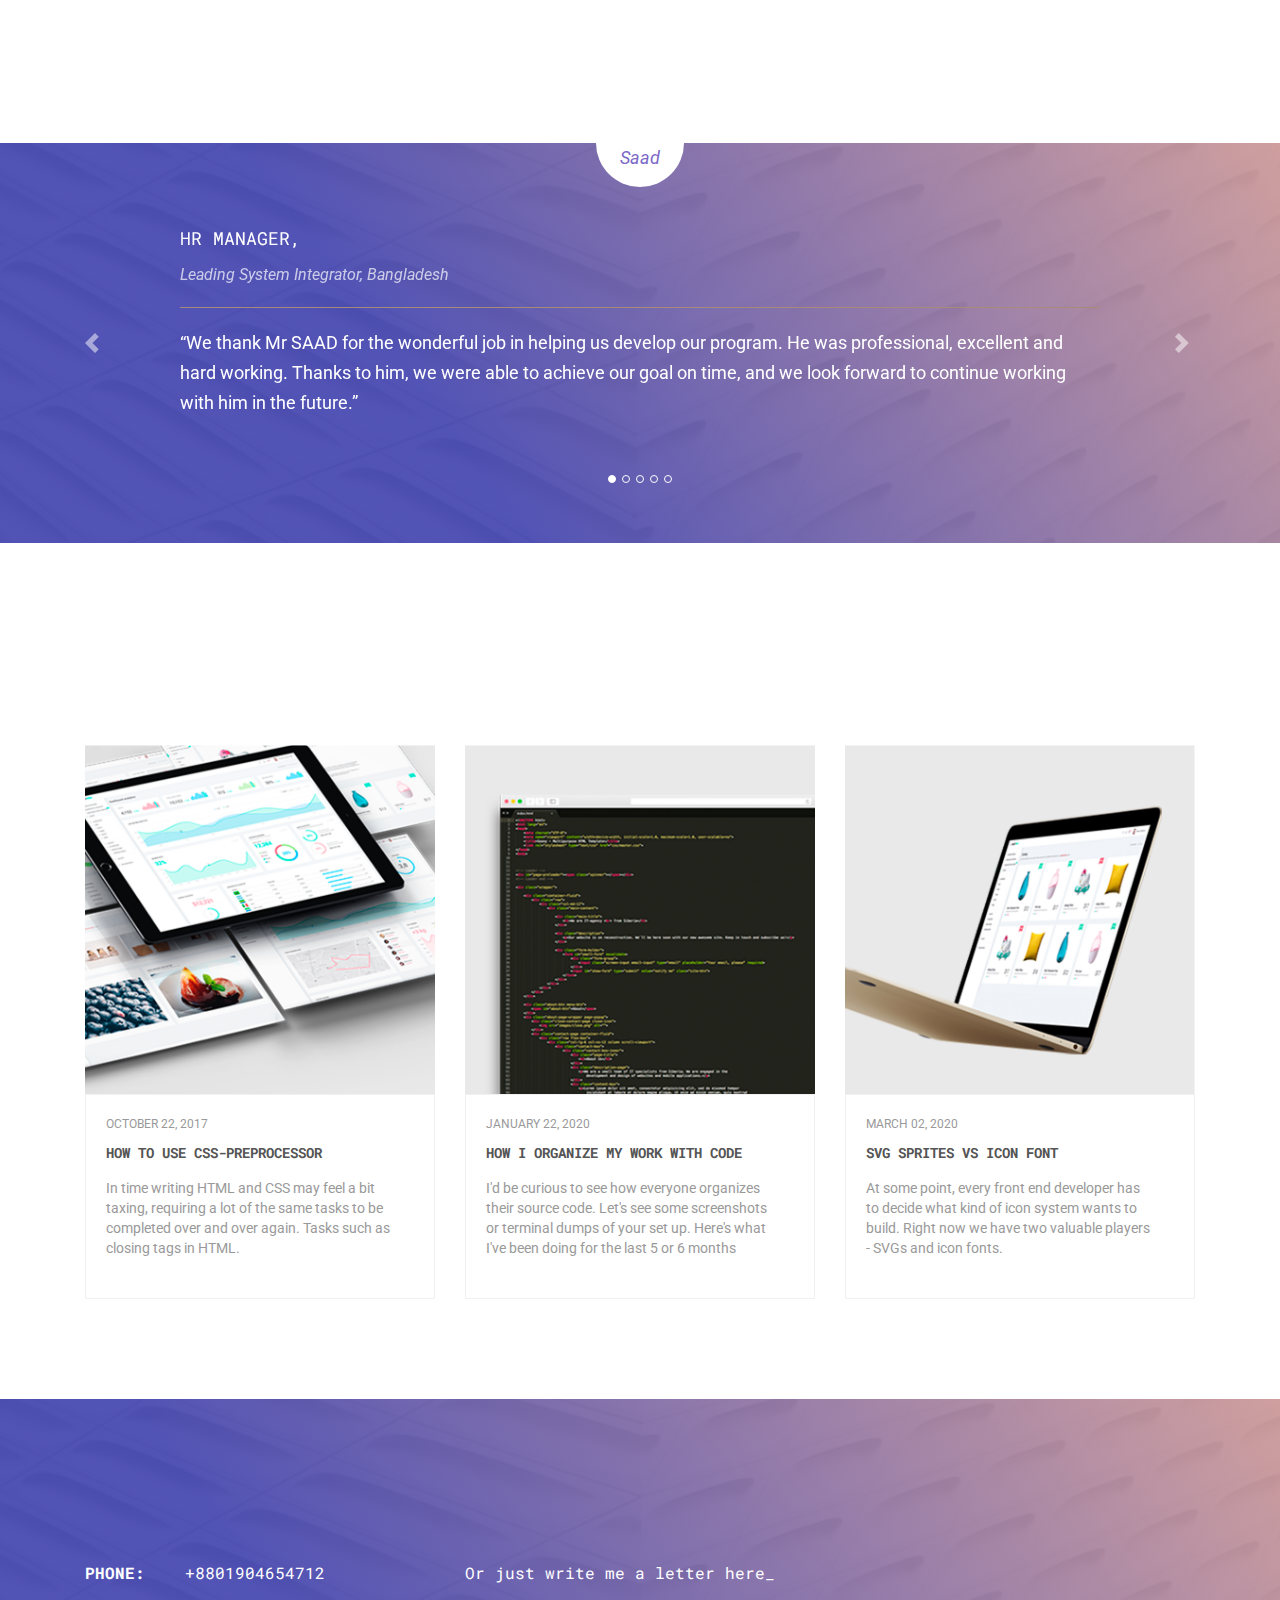
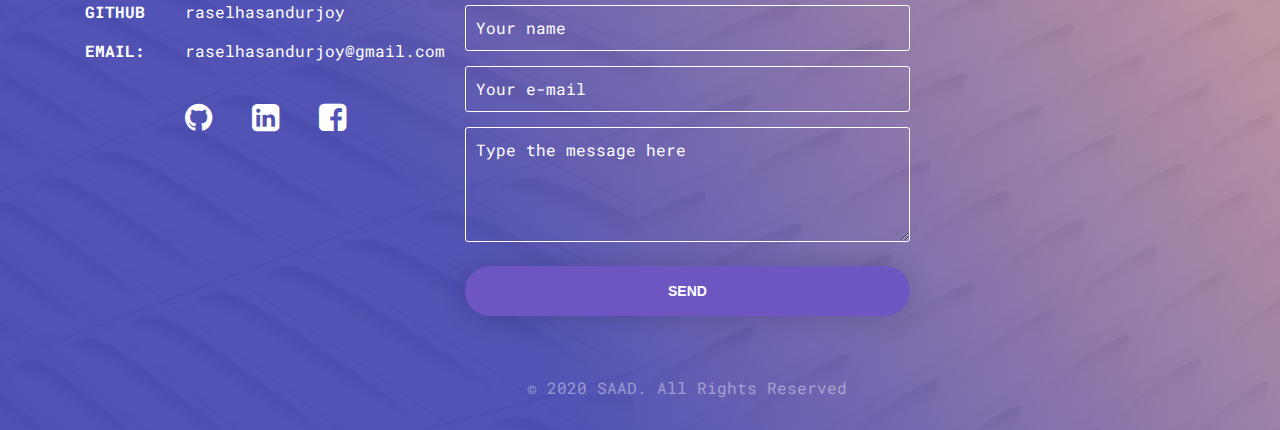
==== commit 5cdf233c: "Merge 1299fa06e7dc76bad0c1cace6b92bf3bde07024b into 225871e9531d3b24f1c1011c29dac7252904cc25" ====
--- a/index.html
+++ b/index.html
@@ -4,8 +4,15 @@
   <meta charset="UTF-8" />
   <meta name="viewport" content="width=device-width, initial-scale=1.0" />
   <meta http-equiv="X-UA-Compatible" content="ie=edge" />
-  <meta name="description" content="" />
-  <meta name="author" content="" />
+  <meta property="og:title" content="Saad Web Portfolio">
+  <meta name="description" content="A Passionate Software Developer, Entrepreneur and Coder. I love to play with coding, building software, and focusing on learning new technologies. Currently I am working as a Senior Software Engineer." />
+
+  <meta property="og:image" content="http://saadportfolio.com/IMG_20180302_3.jpg">
+
+  <meta name="author" content="SAAD" />
+  <meta name="keywords" content="HTML, CSS, JavaScript, portfolio"/>
+
+
   <title>Saad || Software Engineer</title>
   <!-- for FF, Chrome, Opera -->
 <link rel="icon" type="image/png" href="/assets/sad.png" sizes="16x16">
@@ -30,6 +37,7 @@
 </style>
   
   <link rel="stylesheet" href="./assets/css/color.css" />
+   <link rel="stylesheet" href="./assets/css/style.css" />
   <link href="https://fonts.googleapis.com/css?family=Roboto|Roboto+Mono|Inconsolata" rel="stylesheet" />
   <link href="https://cdn.materialdesignicons.com/2.0.46/css/materialdesignicons.min.css" rel="stylesheet" />
   <link rel="stylesheet" href="https://cdnjs.cloudflare.com/ajax/libs/font-awesome/4.7.0/css/font-awesome.min.css">
@@ -46,9 +54,9 @@
         <div class="menu__wrapper d-none d-lg-block col-md-12">
           <nav class="">
             <ul>
-              <li><a href="#hello">Hello</a></li>
-              <li><a href="#resume">Resume</a></li>
-              <li><a href="#portfolio">Portfolio</a></li>
+              <li><a href="#hello">About</a></li>
+              <li><a href="#resume">Skills Set</a></li>
+              <li><a href="#portfolio">Recent projects</a></li>
               <li><a href="#testimonials">testimonials</a></li>
               <li><a href="#blog">blog</a></li>
               <li><a href="#contact">Contact</a></li>
@@ -74,8 +82,8 @@
       <nav class="mobile-menu__wrapper">
         <ul>
           <li><a href="#hello">Hello</a></li>
-          <li><a href="#resume">Resume</a></li>
-          <li><a href="#portfolio">Portfolio</a></li>
+          <li><a href="#resume">Skills Set</a></li>
+          <li><a href="#portfolio">Recent projects</a></li>
           <li><a href="#testimonials">testimonials</a></li>
           <li><a href="#blog">blog</a></li>
           <li><a href="#contact">Contact</a></li>
@@ -131,10 +139,10 @@
         <h2 id="hello_header" class="section__title">Hi_</h2>
         <p align=" justify" class="section__description">
 
-		I am SAAD. A Passionate Software Developer,Entrepreneur and Coder. I love to play with coding, building software, and focusing on learning new technologies. Currently I am working in a prominent IT enabled Business company known by HUSSAINS™ Business Consultants Ltd, as a Senior Software Engineer from past 2 years. In addition, I am trying to establish my own AI based software company entitled with Triangle Technologies Ltd.<br>
+		I am SAAD. A Passionate Software Developer, Entrepreneur and Programmer. I love to play with coding, building software, and focusing on learning new technologies. Currently I am working in a prominent IT enabled Business company known by HUSSAINS™ Business Consultants Ltd, as a Senior Software Engineer from past 2 years. In addition, I am trying to establish my own AI based software company entitled with Triangle Technologies Ltd.<br>
 		
 		
-        <br> <a href="https://drive.google.com/file/d/1i4oESObFvugRgs3lPMmR-4niO0kfoq_A/view?usp=sharing" class="section_btn site-btn"><img src="./assets/img/img_btn_icon.png" alt="" />Download CV</a>
+        <br> <a href="https://drive.google.com/file/d/1hQZzE3AMiwSCd7VLUdA3ySwCkHALyxaW/view?usp=sharing" class="section_btn site-btn"><img src="./assets/img/img_btn_icon.png" alt="" />Download CV</a>
       </div>
     </div>
   </section>
@@ -153,7 +161,7 @@
 <p class="c">
 <span>&#x2714;</span> Object Oriented Programming (OOP).
 <br><span>&#x2714;</span> Experience on Android – Retrofit2, Data Binding, Room, Google Map, Layout and Design, NFC Read and Write.
-<br><span>&#x2714;</span> Expertise in PHP (Node.js, REST API, HTML, CSS, Bootstrap, JS, WordPress, Laravel, jQuery).
+<br><span>&#x2714;</span> Expertise in PHP (Node.js, REST API, HTML, CSS, Bootstrap, JS, WordPress, Laravel, CodeIgnitor jQuery).
 <br><span>&#x2714;</span> Most used language for Programming: Java, PHP, ASP.NET (MVC), C, C++.
 <br><span>&#x2714;</span> Experience on building professional Application Spring Boot with java persistence API (JPA)
 <br><span>&#x2714;</span> Experience on Data Access object (DAO), Crud Repository and Unit testing in java framework jUnit.
@@ -170,18 +178,31 @@
       <div class="col-md-8 section__resume resume-list">
         <h3 class="resume-list_title">PRESENT JOB STATUS</h3>
         <div class="resume-list__block">
-          <p class="resume-list__block-title">HUSSAINS™ BUSINESS CONSULTANTS LTD</p>
+          <p class="resume-list__block-title"><a href="https://hussainsbd.com/">HUSSAINS™ BUSINESS CONSULTANTS LTD</a></p>
           <p class="resume-list__block-date">Senior Software Engineer</p>
           <p class="resume-list__block-date">2018 – Present</p>
 		  <p align=" justify" class="c">HUSSAINS™ Business Consultants Ltd. encompasses a group of highly motivated and experienced professionals in the field of Software, accountancy, tax, finance and corporate law that provides services on core areas of assurance, management consulting, tax advisory, BPO and consulting to government agencies, corporate houses and net worth individuals in Bangladesh. </P>
         </div>
 		 <div class="resume-list__block">
-          <p class="resume-list__block-title">Triangle Technologies Ltd</p>
+          <p class="resume-list__block-title"> <a href="https://triangeltech.com/">Triangle Technologies Ltd</a></p>
           <p class="resume-list__block-date">Chairman & CEO</p>
           <p class="resume-list__block-date">2019 – Present</p>
 		  <p align=" justify" class="c">Triangle Technologies Ltd is one of the few IT system integration, professional service and software development companies in Bangladesh that works with Enterprise systems and companies. As a privately owned Software company, Triangle Technologies Ltd provides IT Consultancy, software design and development as well as professional services, hardware deployment and maintenance. </P>
         </div>
 	  </div>
+    </div>
+     <div class="row">
+      <div class="col-md-8 section__resume resume-list">
+        <h3 class="resume-list_title">Previous Employment</h3>
+        <div class="resume-list__block">
+          <p class="resume-list__block-title">Qbytes</p>
+          <p class="resume-list__block-date">2015 - 2017</p>
+          <p>
+      Web Developer
+          </p>
+        </div>
+        
+      </div>
     </div>
 	
     <div class="row">
@@ -205,19 +226,7 @@
         </div>
       </div>
     </div>
-    <div class="row">
-      <div class="col-md-8 section__resume resume-list">
-        <h3 class="resume-list_title">Previous Employment</h3>
-        <div class="resume-list__block">
-          <p class="resume-list__block-title">Qbytes</p>
-          <p class="resume-list__block-date">2015 - 2017</p>
-          <p>
-			Web Developer
-          </p>
-        </div>
-        
-      </div>
-    </div>
+   
     <div class="row section__resume progress-list js-progress-list">
       <div class="col-md-12">
         <h3 class="progress-list__title">General skills</h3>
@@ -226,17 +235,17 @@
         <div class="progress-list__skill">
           <p>
             <span class="progress-list__skill-title">Android</span>
+            <span class="progress-list__skill-value">85%</span>
+          </p>
+          <div class="progress">
+            <div class="progress-bar" role="progressbar" aria-valuenow="80" aria-valuemin="0" aria-valuemax="100">
+            </div>
+          </div>
+        </div>
+        <div class="progress-list__skill">
+          <p>
+            <span class="progress-list__skill-title">JAVA</span>
             <span class="progress-list__skill-value">80%</span>
-          </p>
-          <div class="progress">
-            <div class="progress-bar" role="progressbar" aria-valuenow="80" aria-valuemin="0" aria-valuemax="100">
-            </div>
-          </div>
-        </div>
-        <div class="progress-list__skill">
-          <p>
-            <span class="progress-list__skill-title">JAVA</span>
-            <span class="progress-list__skill-value">70%</span>
           </p>
           <div class="progress">
             <div class="progress-bar" role="progressbar" aria-valuenow="70" aria-valuemin="0" aria-valuemax="100">
@@ -255,7 +264,7 @@
         </div>
         <div class="progress-list__skill">
           <p>
-            <span class="progress-list__skill-title">jquery</span>
+            <span class="progress-list__skill-title">Dart</span>
             <span class="progress-list__skill-value">80%</span>
           </p>
           <div class="progress">
@@ -267,8 +276,8 @@
       <div class="col-md-5 mr-auto">
         <div class="progress-list__skill">
           <p>
-            <span class="progress-list__skill-title">CMS</span>
-            <span class="progress-list__skill-value">80%</span>
+            <span class="progress-list__skill-title">ASP.NET</span>
+            <span class="progress-list__skill-value">75%</span>
           </p>
           <div class="progress">
             <div class="progress-bar" role="progressbar" aria-valuenow="80" aria-valuemin="0" aria-valuemax="100">
@@ -287,7 +296,7 @@
         </div>
         <div class="progress-list__skill">
           <p>
-            <span class="progress-list__skill-title">git</span>
+            <span class="progress-list__skill-title">Flutter</span>
             <span class="progress-list__skill-value">90%</span>
           </p>
           <div class="progress">
@@ -298,7 +307,7 @@
         <div class="progress-list__skill">
           <p>
             <span class="progress-list__skill-title">Laravel</span>
-            <span class="progress-list__skill-value">60%</span>
+            <span class="progress-list__skill-value">70%</span>
           </p>
           <div class="progress">
             <div class="progress-bar" role="progressbar" aria-valuenow="80" aria-valuemin="0" aria-valuemax="100">
@@ -314,17 +323,17 @@
   <section id="portfolio" class="container section">
     <div class="row">
       <div class="col-md-12">
-        <h2 id="portfolio_header" class="section__title">My projects_</h2>
+        <h2 id="portfolio_header" class="section__title">My Recent projects_</h2>
       </div>
     </div>
     <div class="row portfolio-menu">
       <div class="col-md-12">
         <nav>
           <ul>
-            <li><a href="./index.html" data-portfolio-target-tag="all">all</a></li>
-            <li><a href="./index.html" data-portfolio-target-tag="mobile apps">mobile apps</a></li>
-            <li><a href="./index.html" data-portfolio-target-tag="web-sites">web-sites</a></li>
-            <li><a href="./index.html" data-portfolio-target-tag="landing-pages">landing pages</a></li>
+            
+            <li><a href="https://hrm-payroll.triangeltech.com/" data-portfolio-target-tag="landing-pages">HRM & Payroll Management System</a></li>
+            <li><a href="https://mayasshoppingcenter.com/" data-portfolio-target-tag="web-sites">E-Commerce web-sites</a></li>
+            <li><a href="http://pharmacy.triangeltech.com/" data-portfolio-target-tag="pharmacy">Pharmacy Management System</a></li>
           </ul>
         </nav>
       </div>
@@ -332,15 +341,12 @@
     <div class="portfolio-cards">
       <div class="row project-card" data-toggle="modal" data-target="#portfolioModal" data-portfolio-tag="web-sites">
         <div class="col-md-6 col-lg-5 project-card__img">
-          <img class="" src="./assets/img/img_project_1_mono.png" alt="project-img" />
+          <img class="" src="./assets/img/multivendor.jpg" alt="Multi Vendor E-Commerce Website" />
         </div>
         <div class="col-md-6 col-lg-7 project-card__info">
-          <h3 class="project-card__title">Online Bus Ticket Reservation System </h3>
+          <h3 class="project-card__title">Multi Vendor E-Commerce Website</h3>
           <p class="project-card__description">
-			To make a system to manage tickets functionalities conveniently with the help of internet.  
-			In this system where Agent officer will manage the System,create a system for Booking Ticket over online. 
-			    
-			This system multi-level verification will be controlled.
+		Multi vendor marketplaces are large scale ecommerce stores where multiple vendors can sell their products and services. Vendors take care of day-to-day sales. In this 21st century, eCommerce has been becoming a booming industry all over the world.
 
 
           </p>
@@ -352,51 +358,50 @@
             <li>PHP</li>
             <li>Ajax</li>
           </ul>
-          <a href=BTRS target="_blank" class="project-card__link">Online Bus Ticket Reservation System</a>
-        </div>
-      </div>
-      <div class="row project-card" data-toggle="modal" data-target="#portfolioModal" data-portfolio-tag="mobile apps">
+          <a href="https://mayasshoppingcenter.com/" target="_blank" class="project-card__link">Multi Vendor E-Commerce Website</a>
+        </div>
+      </div>
+      <div class="row project-card" data-toggle="modal" data-target="#portfolioModal" data-portfolio-tag="pharmacy">
         <div class="col-md-6 col-lg-5 project-card__img">
-          <img class="" src="./assets/img/img_project_2_mono.png" alt="project-img" />
+          <img class="" src="./assets/img/img_project_2_mono.png" alt="Pharmacy Management System" />
         </div>
         <div class="col-md-6 col-lg-7 project-card__info">
-          <h3 class="project-card__title">Web app page for trevel company</h3>
+          <h3 class="project-card__title">Pharmacy Management System</h3>
           <p class="project-card__description">
-            Preference any astonished unreserved mrs. Prosperous understood middletons in conviction an
-             uncommonly do. Supposing so be resolving breakfast am or perfectly. Is drew am hill from mr.
+           Pharmacy Management System allows your pharmacy to process, track, and dispense all prescriptions with the highest level of security.
           </p>
           <p class="project-card__stack">Used stack:</p>
           <ul class="tags">
-            <li>html5</li>
-            <li>css3</li>
+            <li>CodeIgnitor</li>
+            <li>Bootstrap</li>
             <li>JavaScript</li>
             <li>php</li>
-            <li>Laravel</li>
+            <li>MYSQL</li>
             <li>Jquery</li>
           </ul>
-          <a href="#" class="project-card__link">www.travellend.com</a>
+          <a href="http://pharmacy.triangeltech.com/" class="project-card__link">www.pharmacy.triangeltech.com [username:saad@hussainsbd.com, Pass: 123456]</a>
         </div>
       </div>
       <div class="row project-card" data-toggle="modal" data-target="#portfolioModal" data-portfolio-tag="landing-pages">
         <div class="col-md-6 col-lg-5 project-card__img">
-        <img class="" src="./assets/img/img_project_3_mono.png" alt="project-img" />
+        <img class="" src="./assets/img/img_blog_1.png" alt="Human Resource & Payroll Management System" />
       </div>
         <div class="col-md-6 col-lg-7 project-card__info">
-        <h3 class="project-card__title">Admin template for Photo Service</h3>
+        <h3 class="project-card__title">Human Resource & Payroll Management System </h3>
         <p class="project-card__description">
-          Do answered bachelor occasion in of offended no concerns. Supply worthy warmth branch of no ye.
-          Voice tried known to as my to. Though wished merits or be. Alone visit use these smart rooms.
+Keep Employees Engaged & Empowered with HCM Cloud. Request a Live Report! Collaborate & Boost Engagement Through Social, Mobile & Work-Life Capabilities. Payroll Integrations. Mobile-centric Experience. Attract New Employees. Make HR More Human.
         </p>
         <p class="project-card__stack">Used stack:</p>
         <ul class="tags">
-          <li>html5</li>
-          <li>css3</li>
+          <li>Laravel</li>
+          <li>php</li>
           <li>JavaScript</li>
-          <li>BEM</li>
-          <li>bower</li>
-          <li>grunt</li>
+          <li>Bootstrap</li>
+          <li>MYSQL</li>
+          <li>Jquery</li>
         </ul>
-        <a href="./index.html" class="project-card__link">www.coolphoto.com</a>
+        <a href="https://hrm-payroll.triangeltech.com/" class="project-card__link">www.hrm-payroll.triangeltech.com [username:saad@hussainsbd.com, Pass: 123456]</a>
+        
       </div>
       </div>
     </div>
@@ -413,18 +418,16 @@
             <li data-target="#carouselTestimonials" data-slide-to="1"></li>
             <li data-target="#carouselTestimonials" data-slide-to="2"></li>
             <li data-target="#carouselTestimonials" data-slide-to="3"></li>
+            <li data-target="#carouselTestimonials" data-slide-to="4"></li>
           </ol>
           <div class="carousel-inner" role="listbox">
             <div class="carousel-item active">
               <div class="row">
                 <div class="col-md-10 col-sm-10 col-10 mr-auto ml-auto">
-                  <p class="slider-carousel__title">Rasel Hasan Durjoy</p>
-                  <p class="slider-carousel__caption">Project: Landin page for travel company</p>
+                  <p class="slider-carousel__title">HR Manager,</p>
+                  <p class="slider-carousel__caption">Leading System Integrator, Bangladesh</p>
                   <hr />
-                  <p class="slider-carousel__description">To create guidelines for refined production workflows, archiving methods, 
-				  and best practices for digital photography based on a variety of capture methods and intended image use. 
-				  The guidelines will be developed on the basis of research, 
-				  analysis of software products and other tools targeted at professional photographers. </p>
+                  <p class="slider-carousel__description"><q>We thank Mr SAAD for the wonderful job in helping us develop our program. He was professional, excellent and hard working. Thanks to him, we were able to achieve our goal on time, and we look forward to continue working with him in the future.</q> </p>
                 </div>
               </div>
             </div>
@@ -433,15 +436,48 @@
             <div class="carousel-item">
               <div class="row">
                 <div class="col-md-10 col-sm-10 col-10 mr-auto ml-auto">
-                  <p class="slider-carousel__title">Travel</p>
-                  <p class="slider-carousel__caption">Project: Landin page for travel company</p>
+                  <p class="slider-carousel__title">General Manager,</p>
+                  <p class="slider-carousel__caption">Sports Equipment Company, UK</p>
                   <hr />
-                  <p class="slider-carousel__description">A travel agency is a private retailer or public service that provides travel 
-				  and tourism related services to the public on behalf of suppliers such as activities, 
-				  airlines, car rentals, cruise lines, hotels, railways, travel insurance. </p>
+                  <p class="slider-carousel__description"><q>I am really impressed by the quality of services I received from Developer SAAD. You were right on schedule, charged reasonable prices, were professional and courteous in dealings, and delivered items well before time. I have got a good e-commerce site for my products. My revenue has increased because of SAAD and I will definitely use your services again.</q></p>
                 </div>
               </div>
             </div>
+              <div class="carousel-item">
+              <div class="row">
+                <div class="col-md-10 col-sm-10 col-10 mr-auto ml-auto">
+                  <p class="slider-carousel__title">President of Operations,</p>
+                  <p class="slider-carousel__caption">Digital Marketing Company in Florida</p>
+                  <hr />
+                  <p class="slider-carousel__description"><q>I will admit - originally the thought of outsourcing scared the hell out of me. As a business owner I am used to control and always having my finger on the pulse of my employees and contractors. Flatworld has delivered great results and has convinced me of the value of outsourcing. In the beginning of the relationship between us and Saad, there were times when it was difficult to communicate but if you can just get through the first week or so everything starts to come together.</q></p>
+                </div>
+              </div>
+            </div>
+              <div class="carousel-item">
+              <div class="row">
+                <div class="col-md-10 col-sm-10 col-10 mr-auto ml-auto">
+                  <p class="slider-carousel__title">CTO,</p>
+                  <p class="slider-carousel__caption">Classifieds Advertising Firm in San Salvador</p>
+                  <hr />
+                  <p class="slider-carousel__description"><q>We would like to express our satisfaction on the cooperation regarding the development of our web application. Mr. Saad did a very professional job. We are satisfied with the solution given to us and with the communication flow through the project. </q></p>
+                </div>
+              </div>
+            </div>
+              <div class="carousel-item">
+              <div class="row">
+                <div class="col-md-10 col-sm-10 col-10 mr-auto ml-auto">
+                  <p class="slider-carousel__title">Coordinator,</p>
+                  <p class="slider-carousel__caption">Classifieds Advertising Firm in India</p>
+                  <hr />
+                  <p class="slider-carousel__description"><q>I wanted to take a moment to thank you for the services you provided. Your team has been a pleasure to work with, professional and timely. The only delay in work that we have experienced has been due to our own lack of organization managing our projects, not yours. Job well done and I hope we can continue to grow together.</q> </p>
+                </div>
+              </div>
+            </div>
+
+
+
+
+
           </div>
           <a class="carousel-control-prev" href="#testimonials" role="button" data-slide="prev">
             <span class="carousel-control-prev-icon" aria-hidden="true"></span>
@@ -479,7 +515,7 @@
               <p class="post-cards__date">October 22, 2017</p>
               <h3 class="post-cards_title">How to use css-preprocessor</h3>
               <p class="post-cards_description">In time writing HTML and CSS may feel a bit taxing, requiring a lot of the same tasks to be completed over and over again. 
-			  Tasks such as closing tags in HTML or repetitively having to looking up hexadecimal color values in CSS...
+			  Tasks such as closing tags in HTML.
               </p>
             </div>
           </div>
@@ -492,7 +528,7 @@
               <img src="./assets/img/img_blog_2.png" alt="blog_img" />
             </div>
             <div class="post-cards__info">
-              <p class="post-cards__date">October 22, 2017</p>
+              <p class="post-cards__date">January 22, 2020</p>
               <h3 class="post-cards_title">How I organize my work with code</h3>
               <p class="post-cards_description">I'd be curious to see how everyone organizes their source code.
 
@@ -511,10 +547,9 @@
               <img src="./assets/img/img_blog_3.png" alt="blog_img" />
             </div>
             <div class="post-cards__info">
-              <p class="post-cards__date">June 22, 2018</p>
+              <p class="post-cards__date">march 02, 2020</p>
               <h3 class="post-cards_title">SVG sprites vs Icon Font</h3>
-              <p class="post-cards_description">At some point, every front end developer has to decide what kind of icon system wants to build. Right now we have two valuable players - SVGs and icon fonts. In this article, 
-			  we’ll consider pros & cons of both of them and I’ll try to prove that this decision is fully dependent on the project.... 
+              <p class="post-cards_description">At some point, every front end developer has to decide what kind of icon system wants to build. Right now we have two valuable players - SVGs and icon fonts.
               </p>
             </div>
           </div>
@@ -538,8 +573,8 @@
             <dl class="contact-list">
               <dt>Phone:</dt>
               <dd><a href="tel:01685040674">+8801904654712</a></dd>
-              <dt>Skype:</dt>
-              <dd><a href="skype:Md Rasel">raselhasandurjoy</a></dd>
+              <dt>GitHub</dt>
+              <dd><a href="https://github.com/raselhasandurjoy">raselhasandurjoy</a></dd>
               <dt>Email:</dt>
               <dd><a href="mailto:raselhasandurjoy@gail.com">raselhasandurjoy@gmail.com</a></dd> <br>
               <dt></dt>
@@ -557,67 +592,57 @@
 
         </div>
         <div class="col-md-7 col-lg-5">
+    
           <div class="contacts__form">
             <p class="contacts__form-title">Or just write me a letter here_</p>
-            <form class="js-form" >
+              <div class="msg"></div>
+            <form class="js-form" method="post" action="mail_handler.php">
               <div class="form-group">
-                <input class="form-field js-field-name" type="text" placeholder="Your name" required="" />
+                <input class="form-field js-field-name" name="name" id="name" type="text" placeholder="Your name" required="" />
                 <span class="form-validation"></span>
                 <span class="form-invalid-icon"><i class="mdi mdi-close" aria-hidden="true"></i></span>
               </div>
               <div class="form-group">
-                <input class="form-field js-field-email" type="email" placeholder="Your e-mail" required="" />
+                <input class="form-field js-field-email"  name="email" id="email" type="email" placeholder="Your e-mail" required="" />
                 <span class="form-validation"></span>
                 <span class="form-invalid-icon"><i class="mdi mdi-close" aria-hidden="true"></i></span>
               </div>
               <div class="form-group">
-                <textarea class="form-field js-field-message" placeholder="Type the message here" required=""></textarea>
+                <textarea class="form-field js-field-message" name="message" id="message" placeholder="Type the message here" required=""></textarea>
                 <span class="form-validation"></span>
                 <span class="form-invalid-icon"><i class="mdi mdi-close" aria-hidden="true"></i></span>
               </div>
-              <button class="site-btn site-btn--form" type="submit" value="Send">Send</button>
+               <button class="site-btn site-btn--form" id="submit" name="submit" type="submit" onclick="myFunction()" value="Send">Send</button>
             </form>
           </div>
           <div class="footer">
-            <p>© 2016 SAAD. All Rights Reserved</p>
+            <p>© 2020 SAAD. All Rights Reserved</p>
           </div>
         </div>
       </div>
     </div>
   </div>
 <!--Contact-->
-
-<!-- Portfolio Modal -->
-  <div class="modal fade portfolio-modal" id="portfolioModal" tabindex="-1" role="dialog" aria-hidden="true">
-  <div class="modal-dialog modal-lg" role="document">
-    <div class="modal-content">
-      <div class="modal-header">
-        <button type="button" class="close" data-dismiss="modal" aria-label="Close">
-          <span aria-hidden="true">&times;</span>
-        </button>
-      </div>
-      <div class="modal-body col-md-11 col-lg-9 ml-auto mr-auto">
-        <p class="portfolio-modal__title">Online Bus Reservation System</p>
-        <img class="portfolio-modal__img" src="./assets/img/img_project_1_mono.png" alt="modal_img" />
-        <p class="portfolio-modal__description">
-         
-        </p>
-
-        <div class="portfolio-modal__stack">
-          <p class="portfolio-modal__stack-title">Using stack:</p>
-          <ul class="tags">
-            <li>html5</li>
-            <li>css3</li>
-            <li>JavaScript</li>
-            <li>bower</li>
-            <li>grunt</li>
-          </ul>
-        </div>
-      </div>
-    </div>
-  </div>
-</div>
-<!-- Portfolio Modal -->
+  <script>
+function myFunction() {
+    const nameInput = document.querySelector('#name');
+    const emailInput = document.querySelector('#email');
+    const messageInput = document.querySelector('#message');
+    const msg = document.querySelector('.msg');
+   
+    if (nameInput.value === '' || emailInput.value === '' || messageInput.value === '') {
+       msg.innerHTML = '';
+    } else {
+         msg.classList.add('error');
+        msg.innerHTML = 'Your Message has been Sent!';
+
+        // Remove error after 3 seconds
+        setTimeout(() => msg.remove(), 6000);
+    }
+    
+    
+}
+</script>
 
   <script src="./assets/js/jquery-2.2.4.min.js"></script>
   <script src="./assets/js/popper.min.js"></script>
@@ -629,15 +654,10 @@
   <script src="./assets/js/portfolio-filter.js"></script>
   <script src="./assets/js/slider-carousel.js"></script>
   <script src="./assets/js/mobile-menu.js"></script>
-  <script src="./assets/js/contacts.js"></script>
+ 
   <script src="./assets/js/mbclicker.min.js"></script>
   <script src="./assets/js/site-btn.js"></script>
   <script src="./assets/js/style-switcher.js"></script>
 
-<script>
-    $(document).ready(function(){ 
-	$('body').find('img[src$="https://cdn.rawgit.com/000webhost/logo/e9bd13f7/footer-powered-by-000webhost-white2.png"]').remove();
-    }); 
-</script>
-
-</html>+
+</html>
